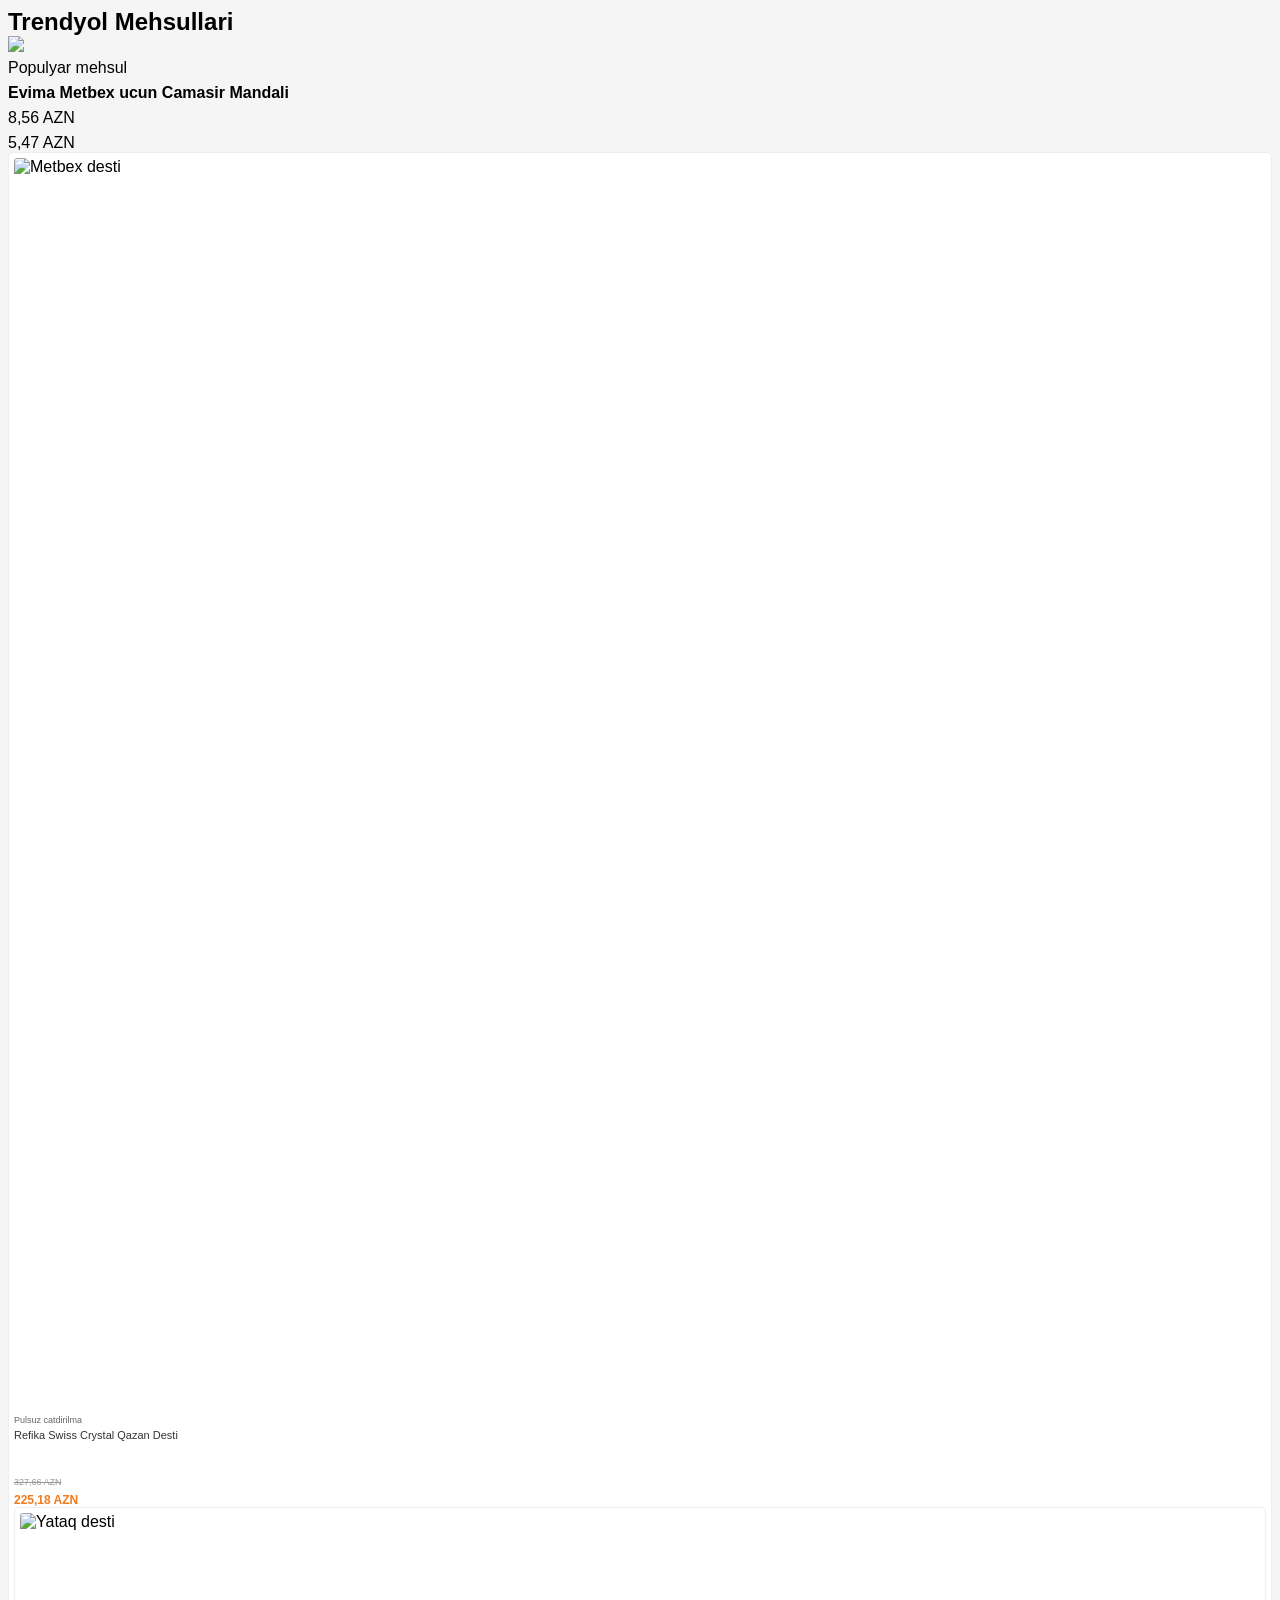
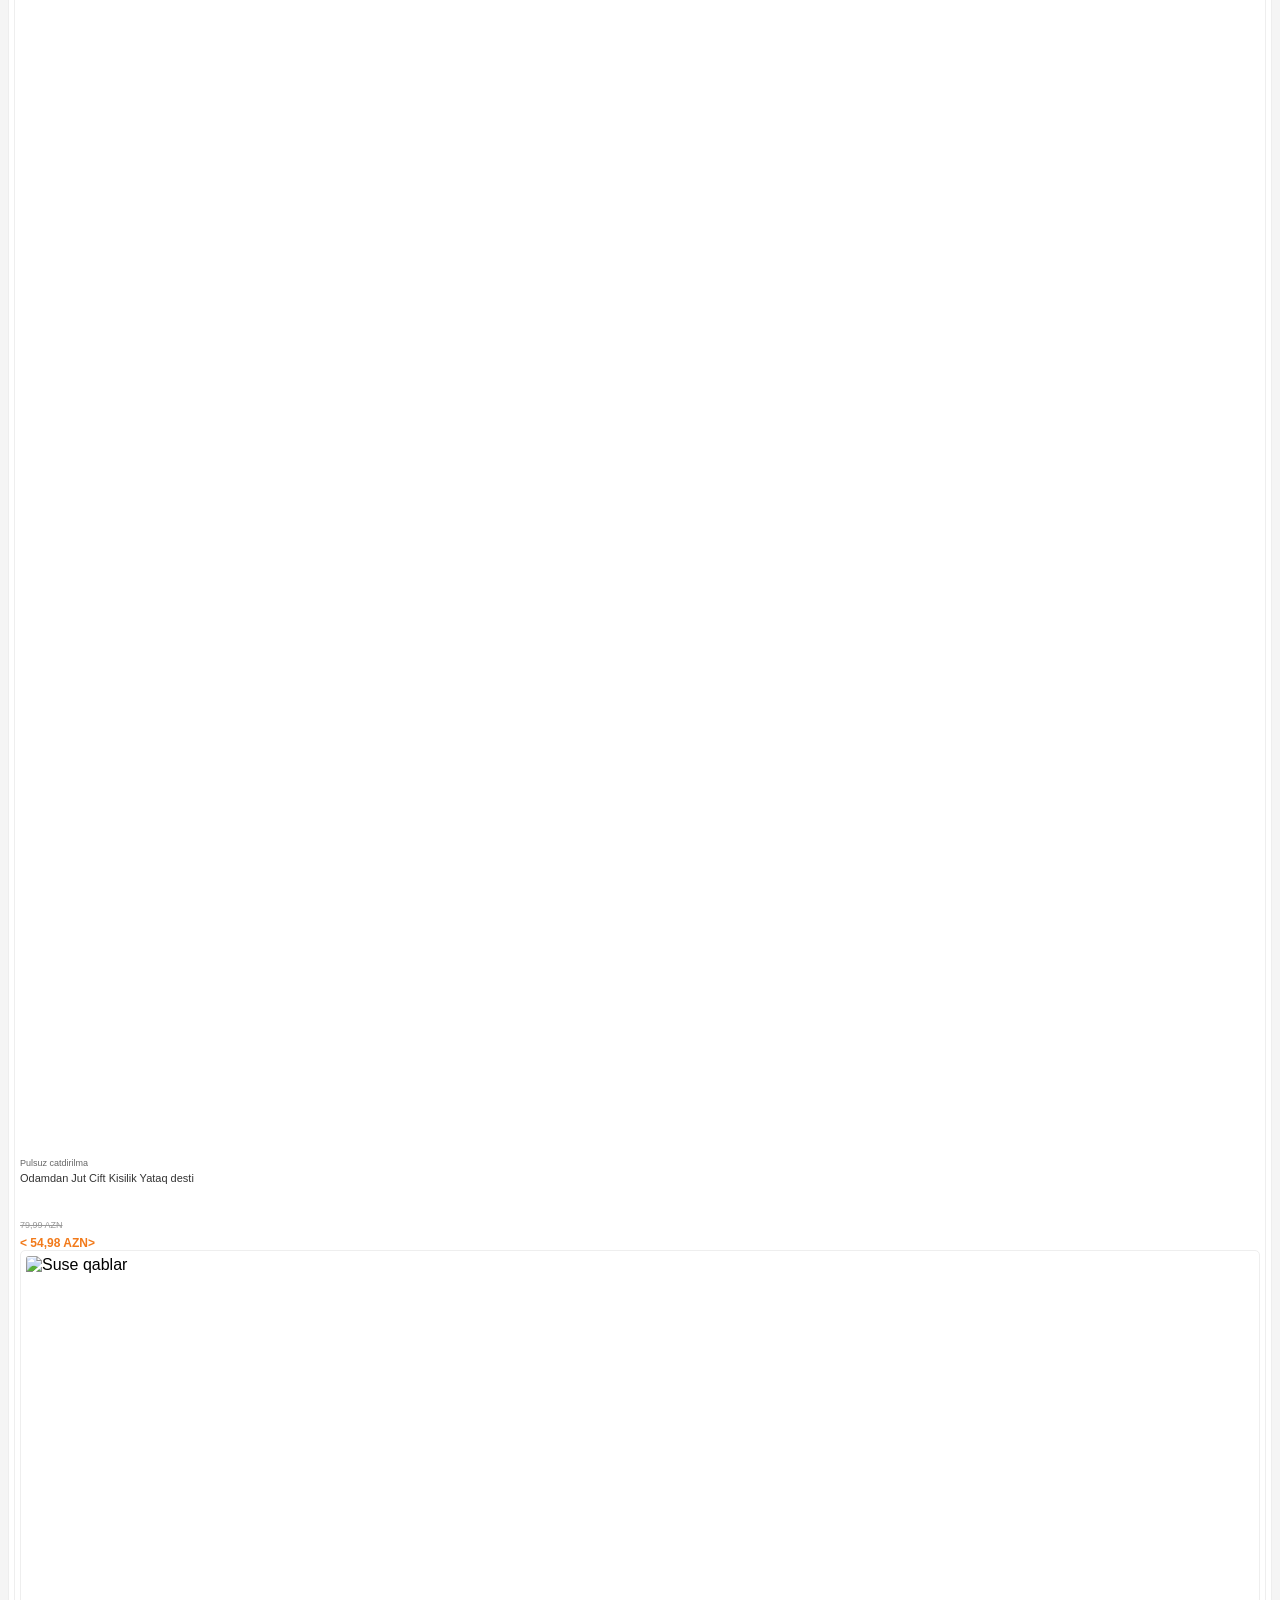
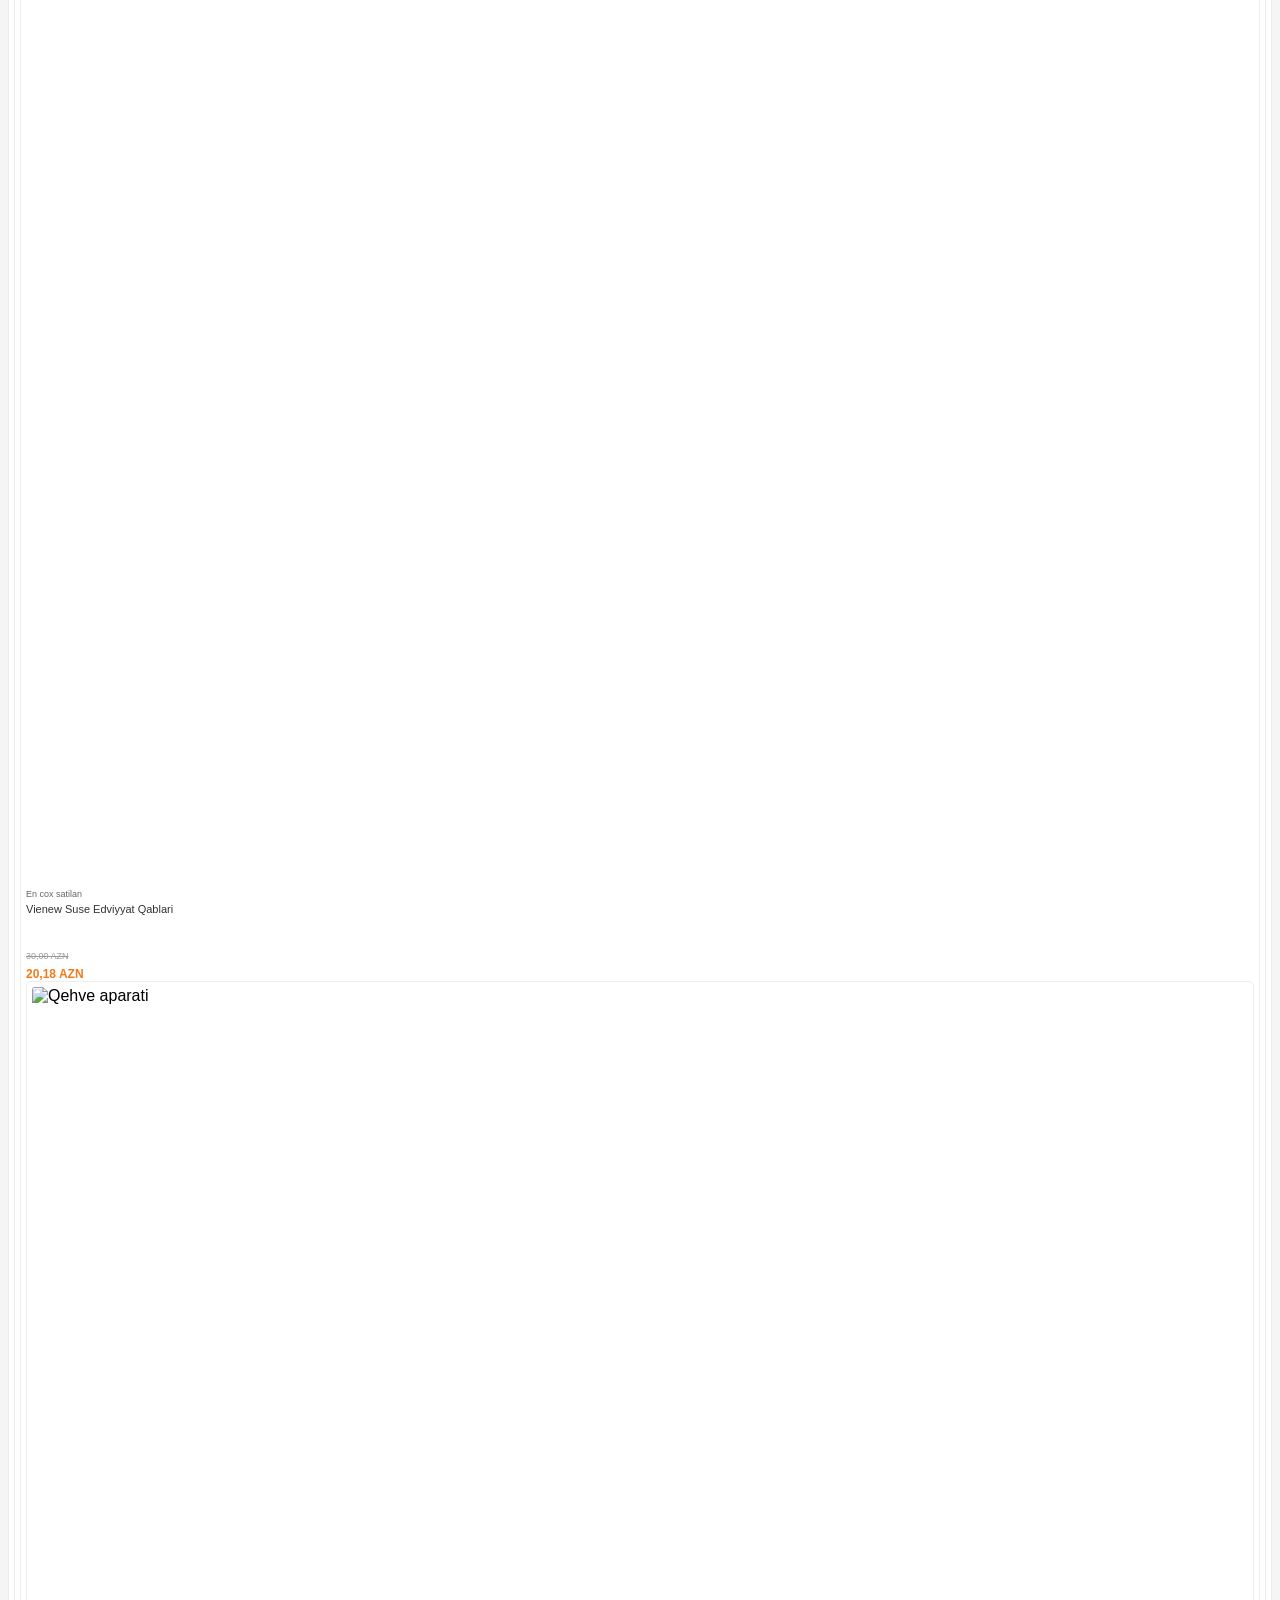
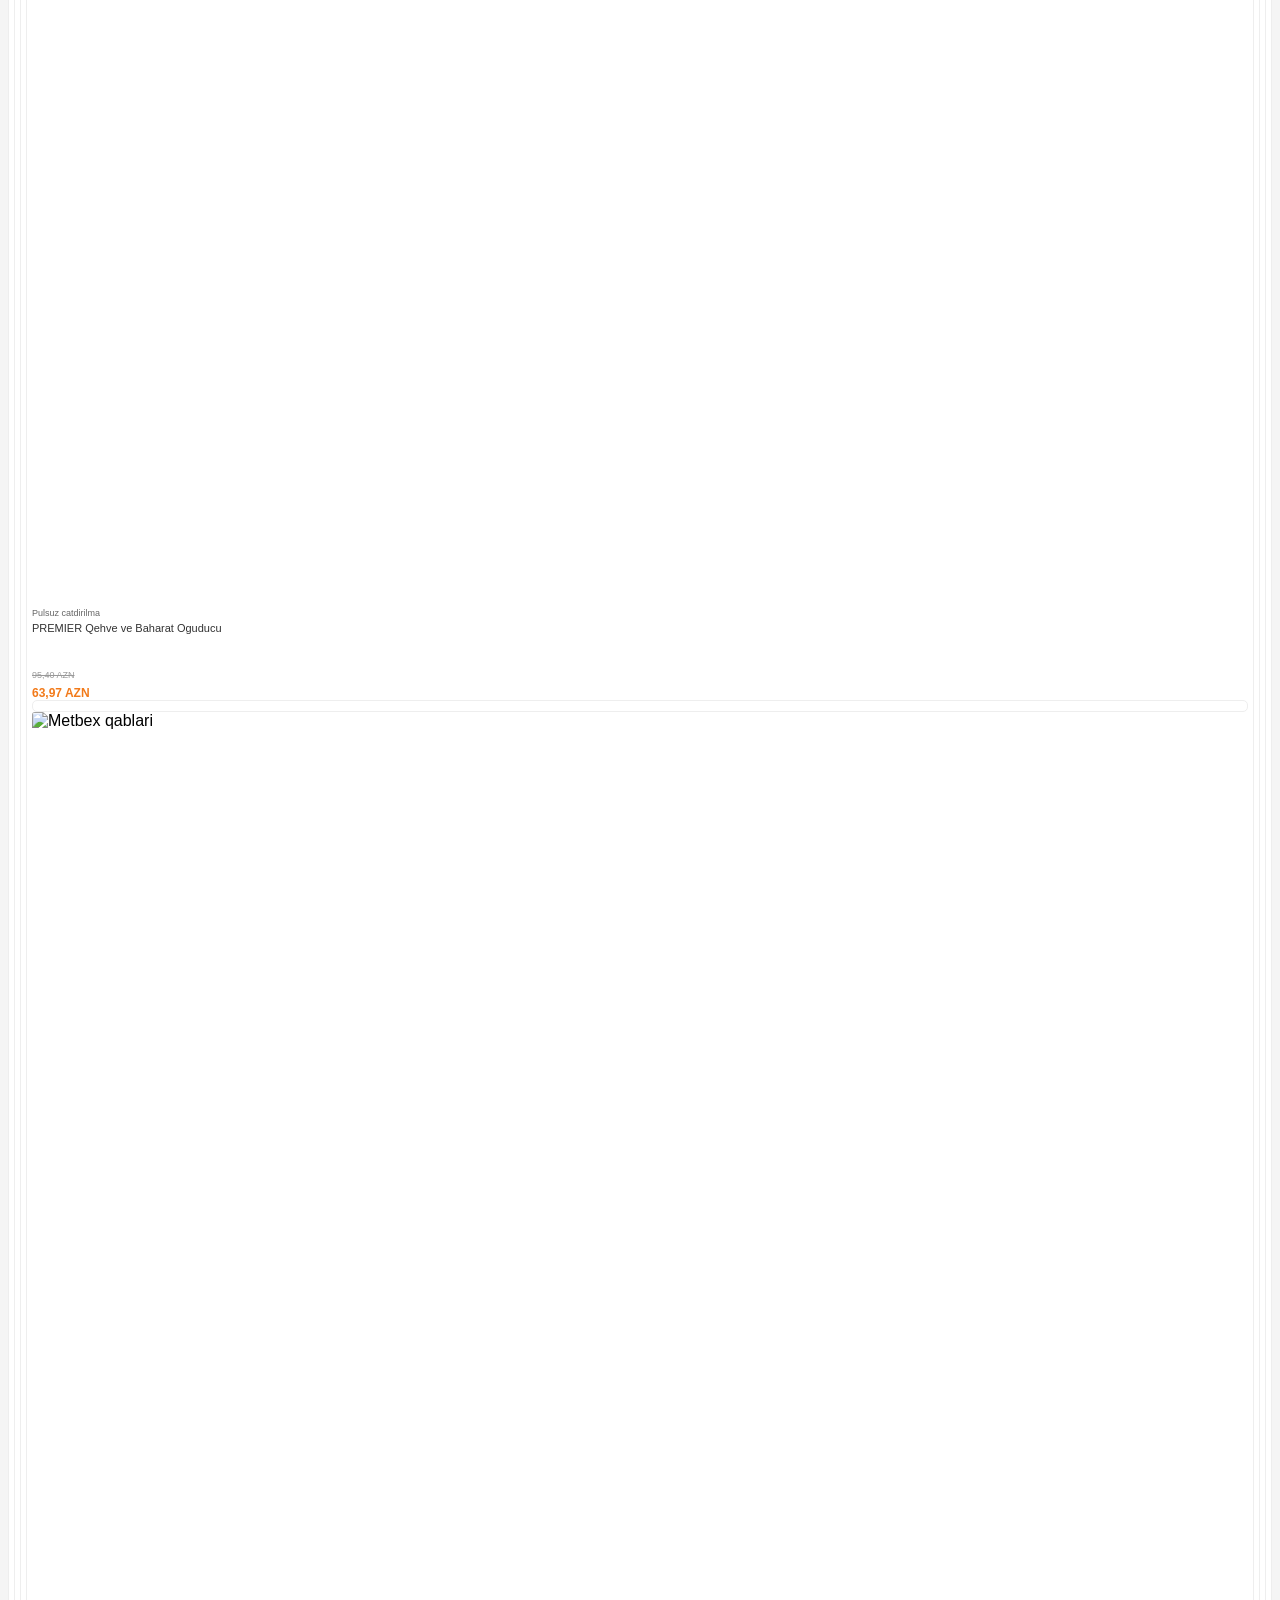
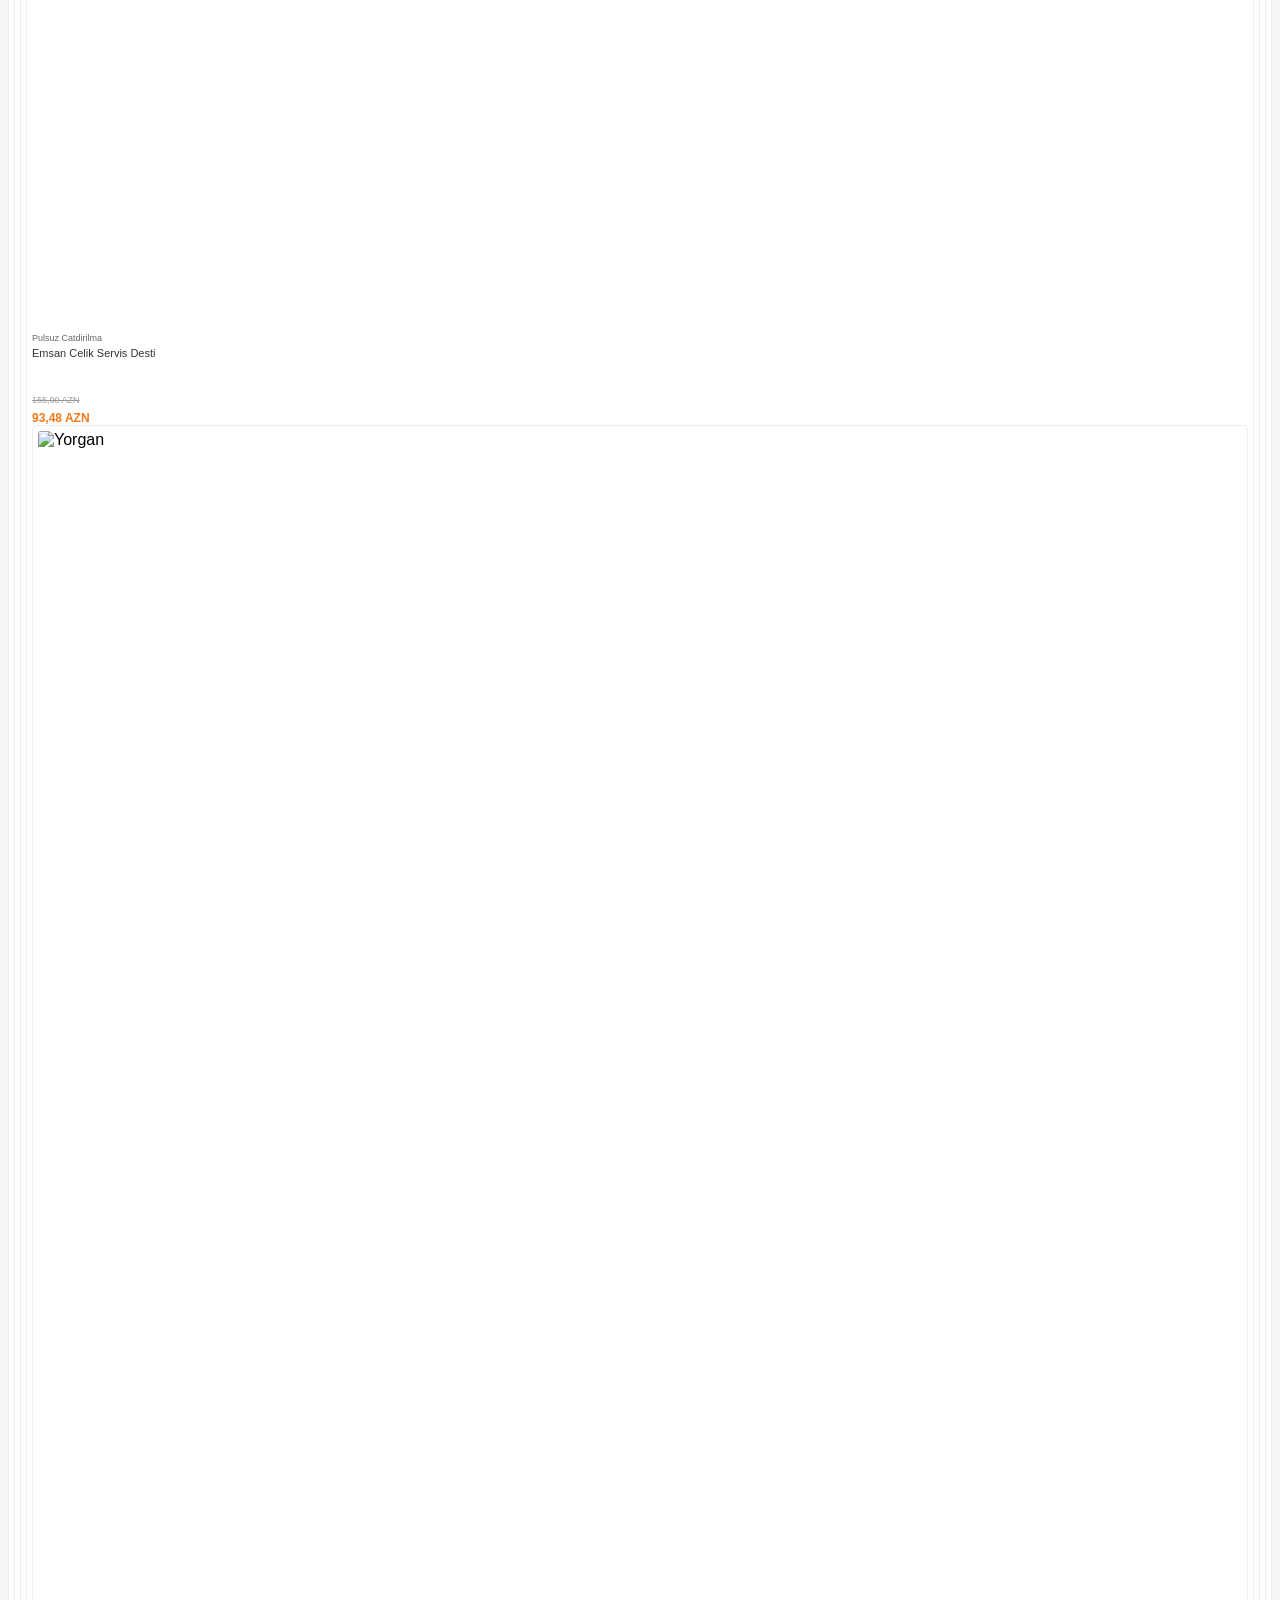
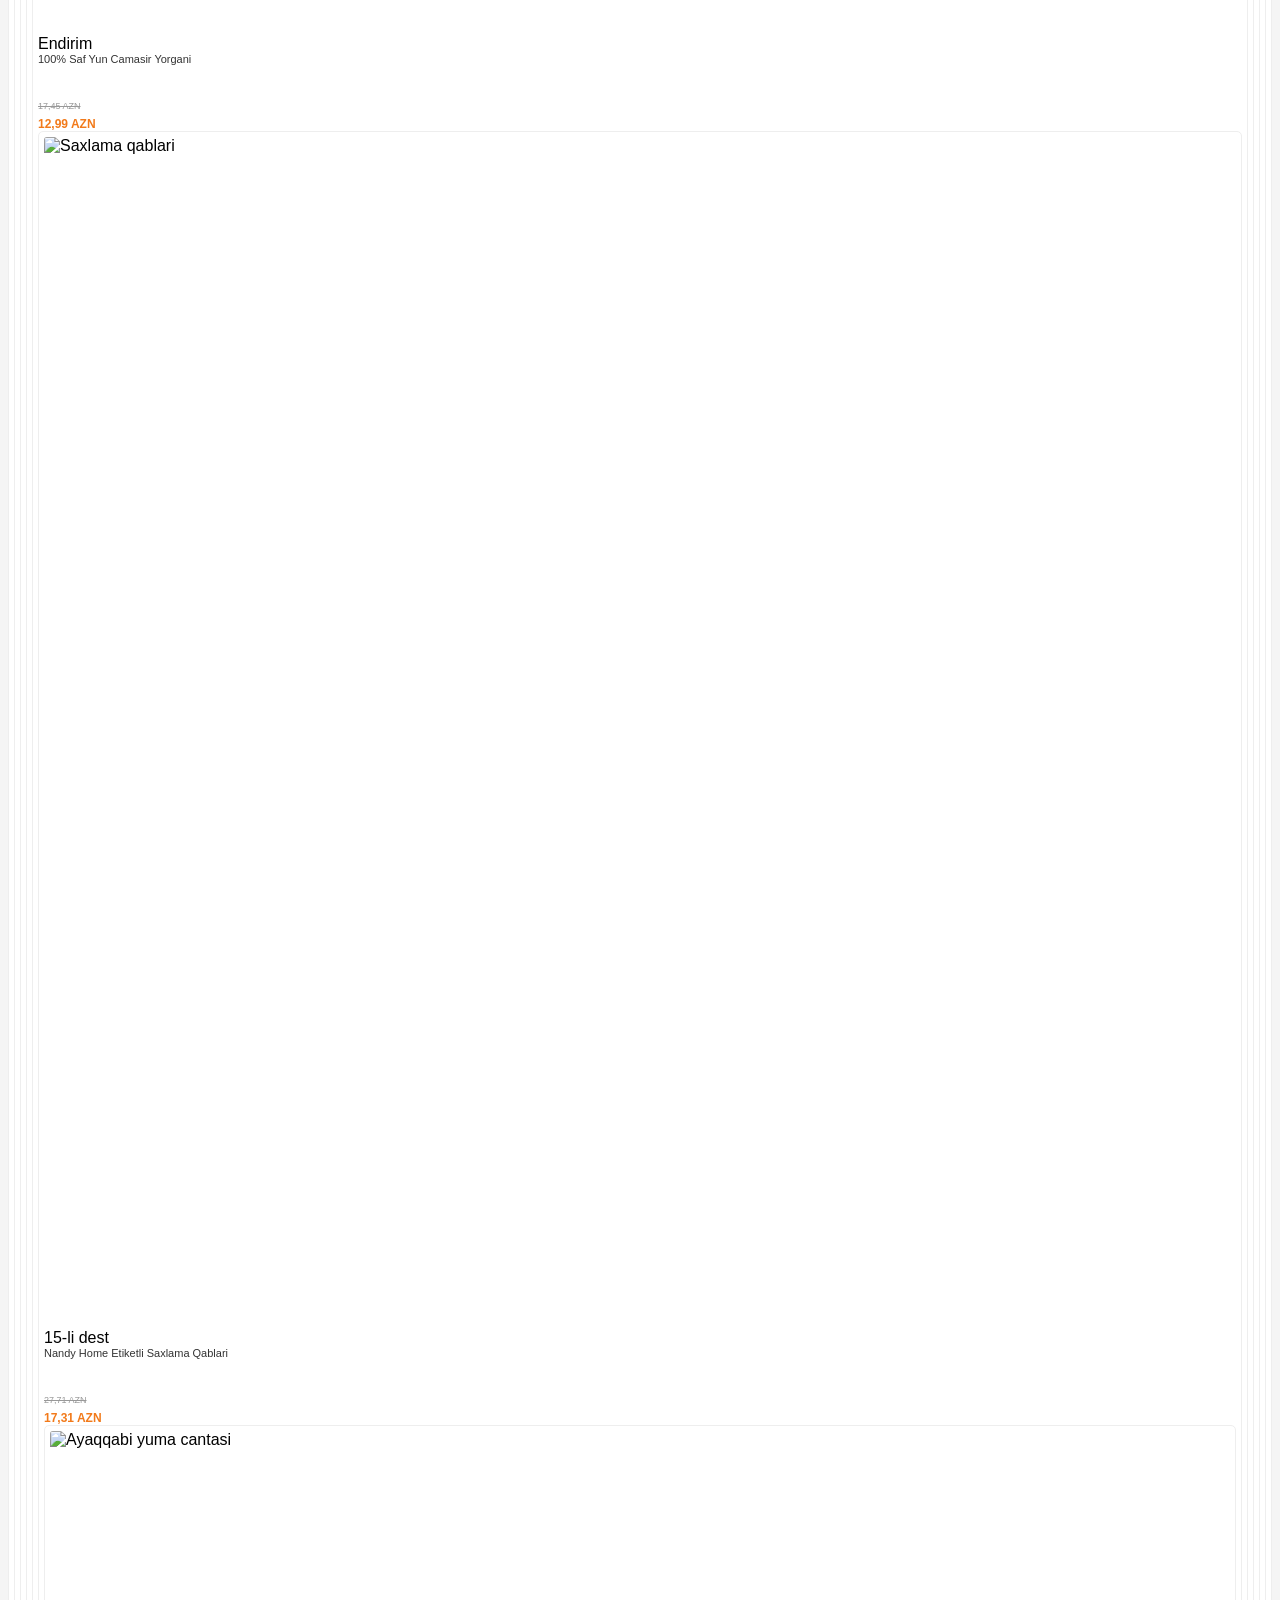
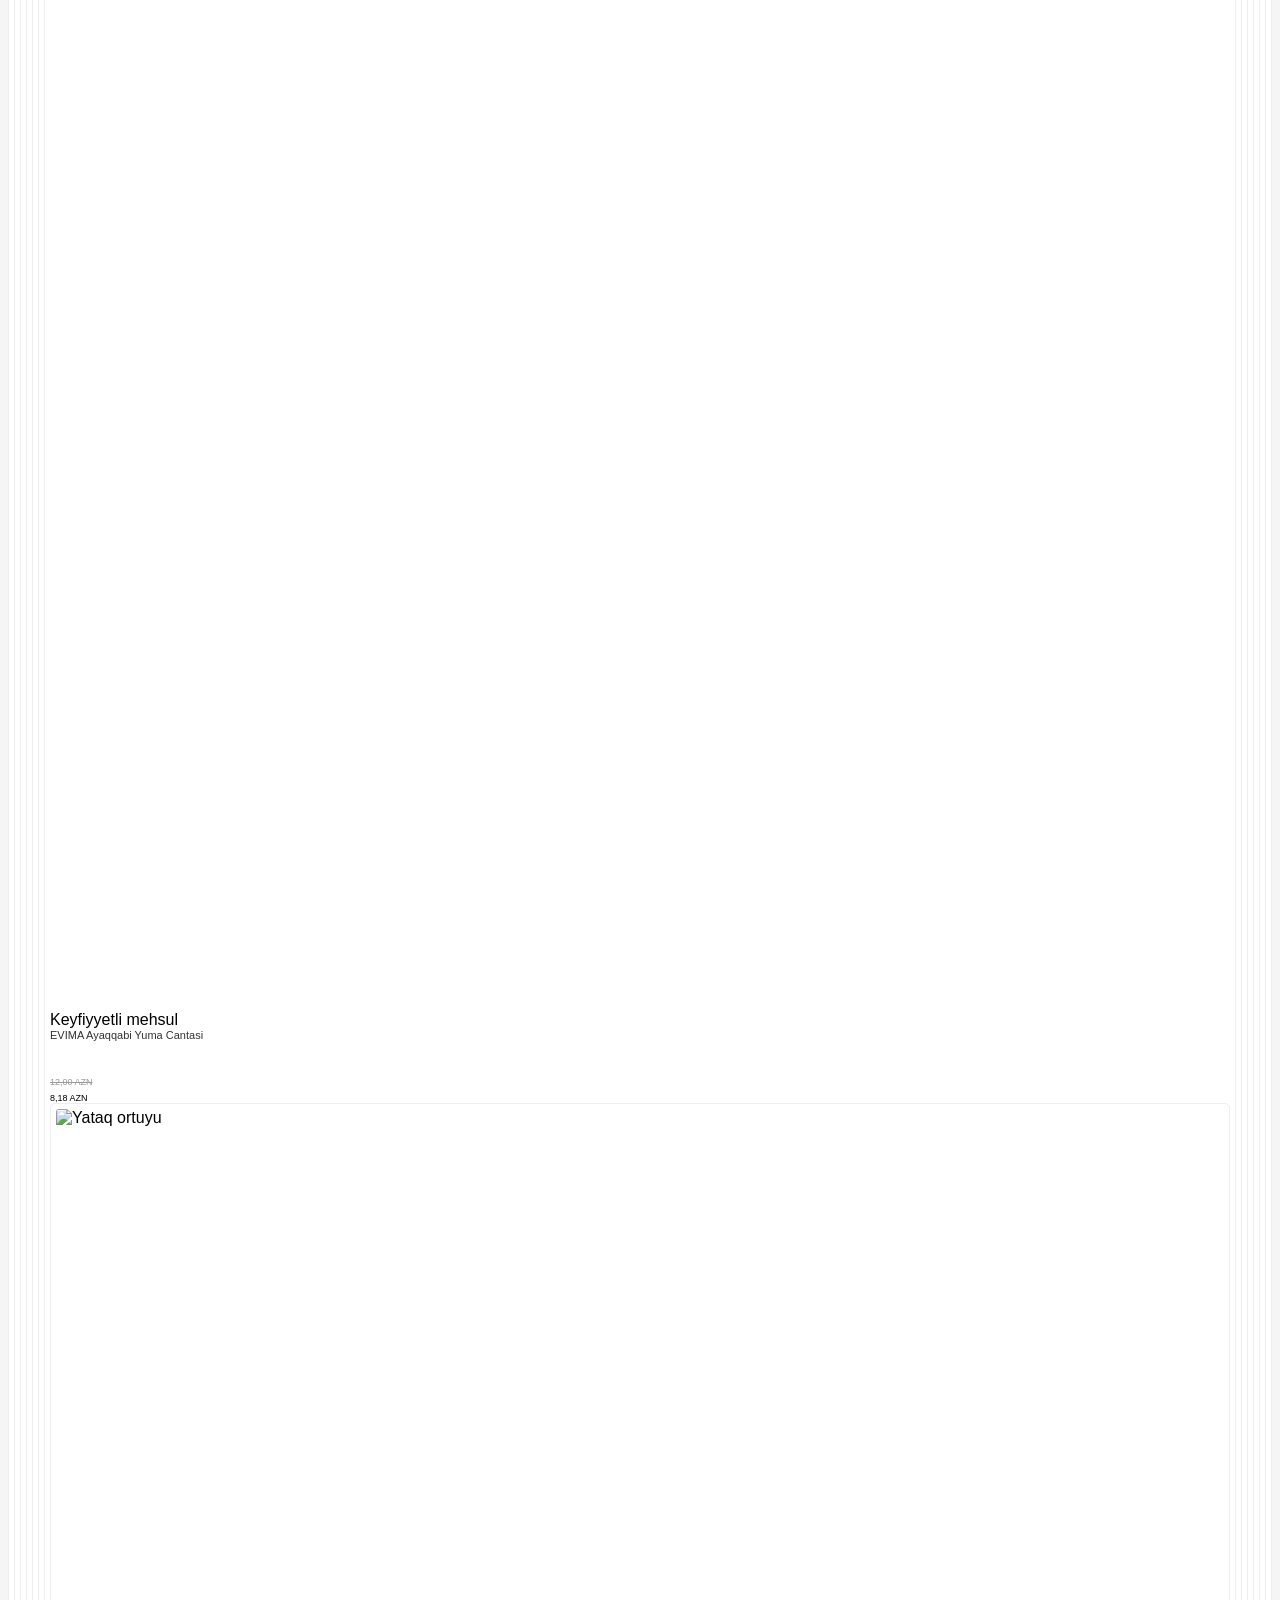
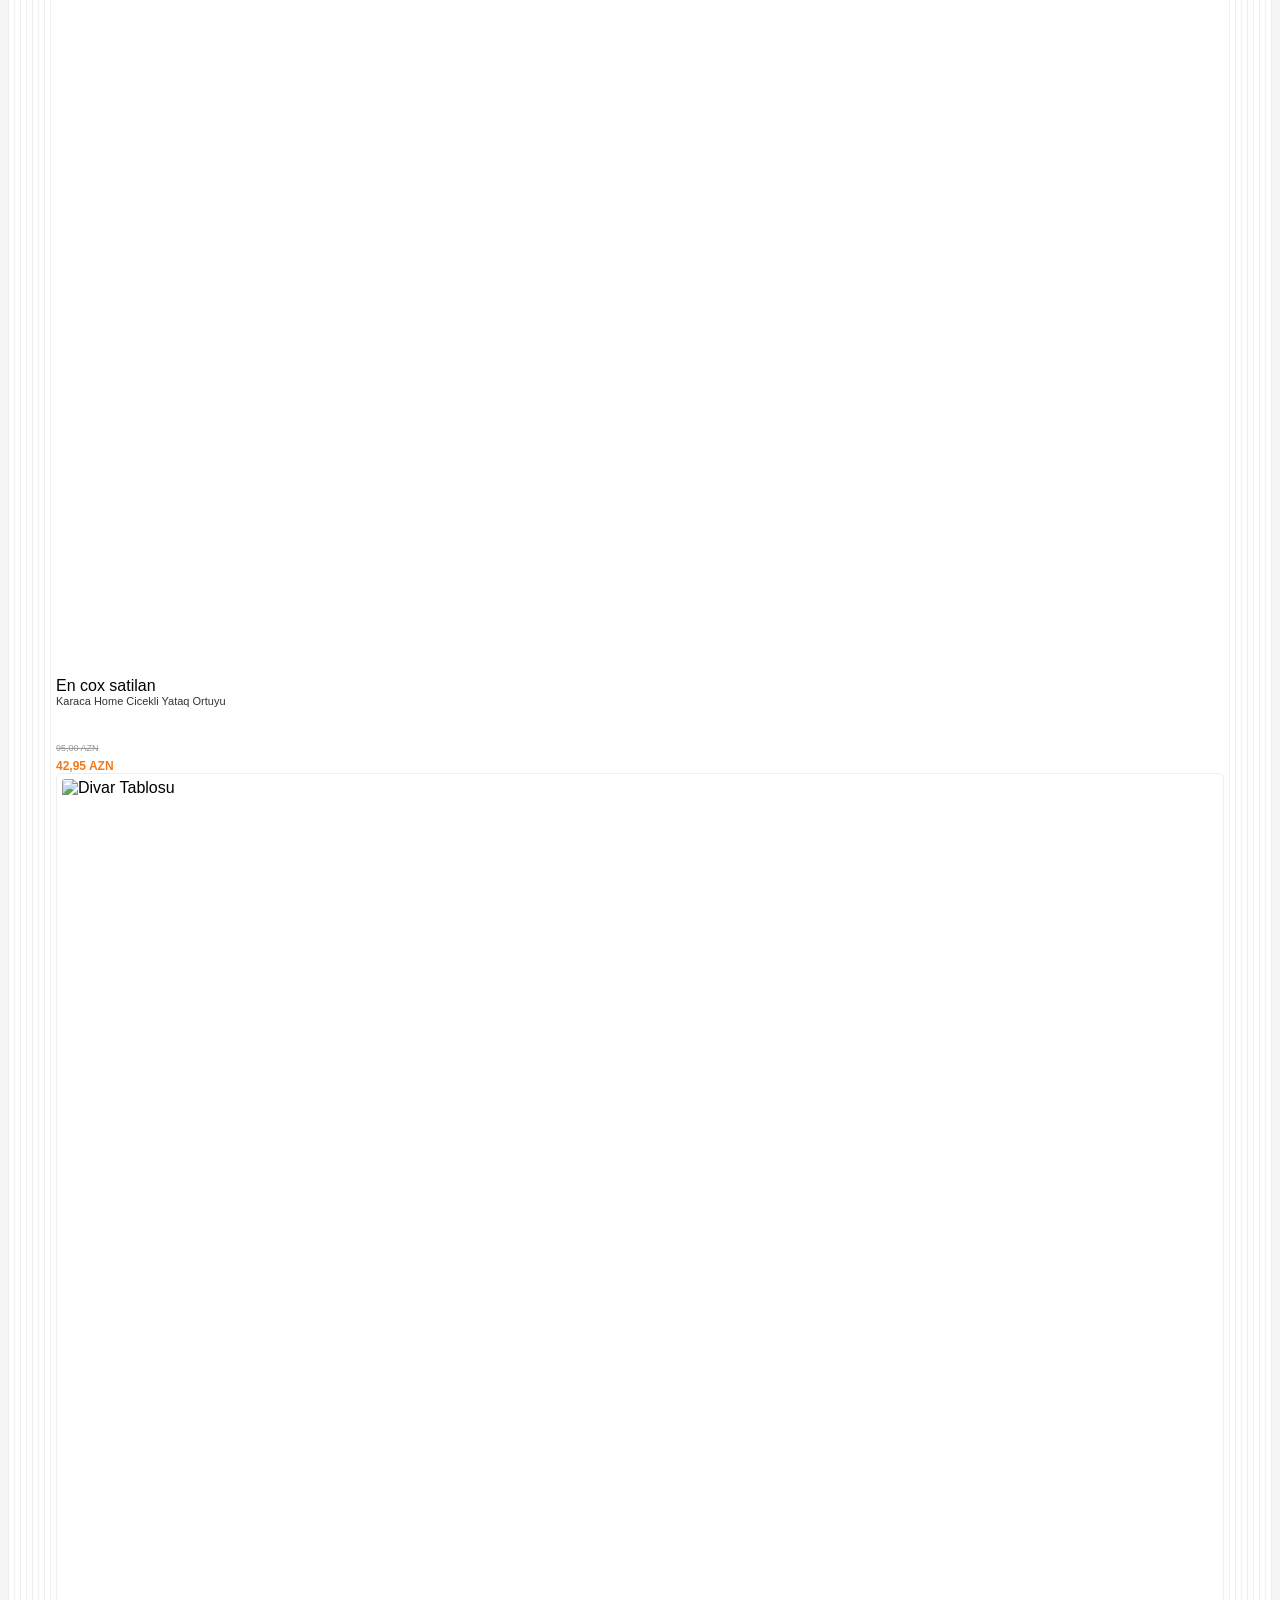
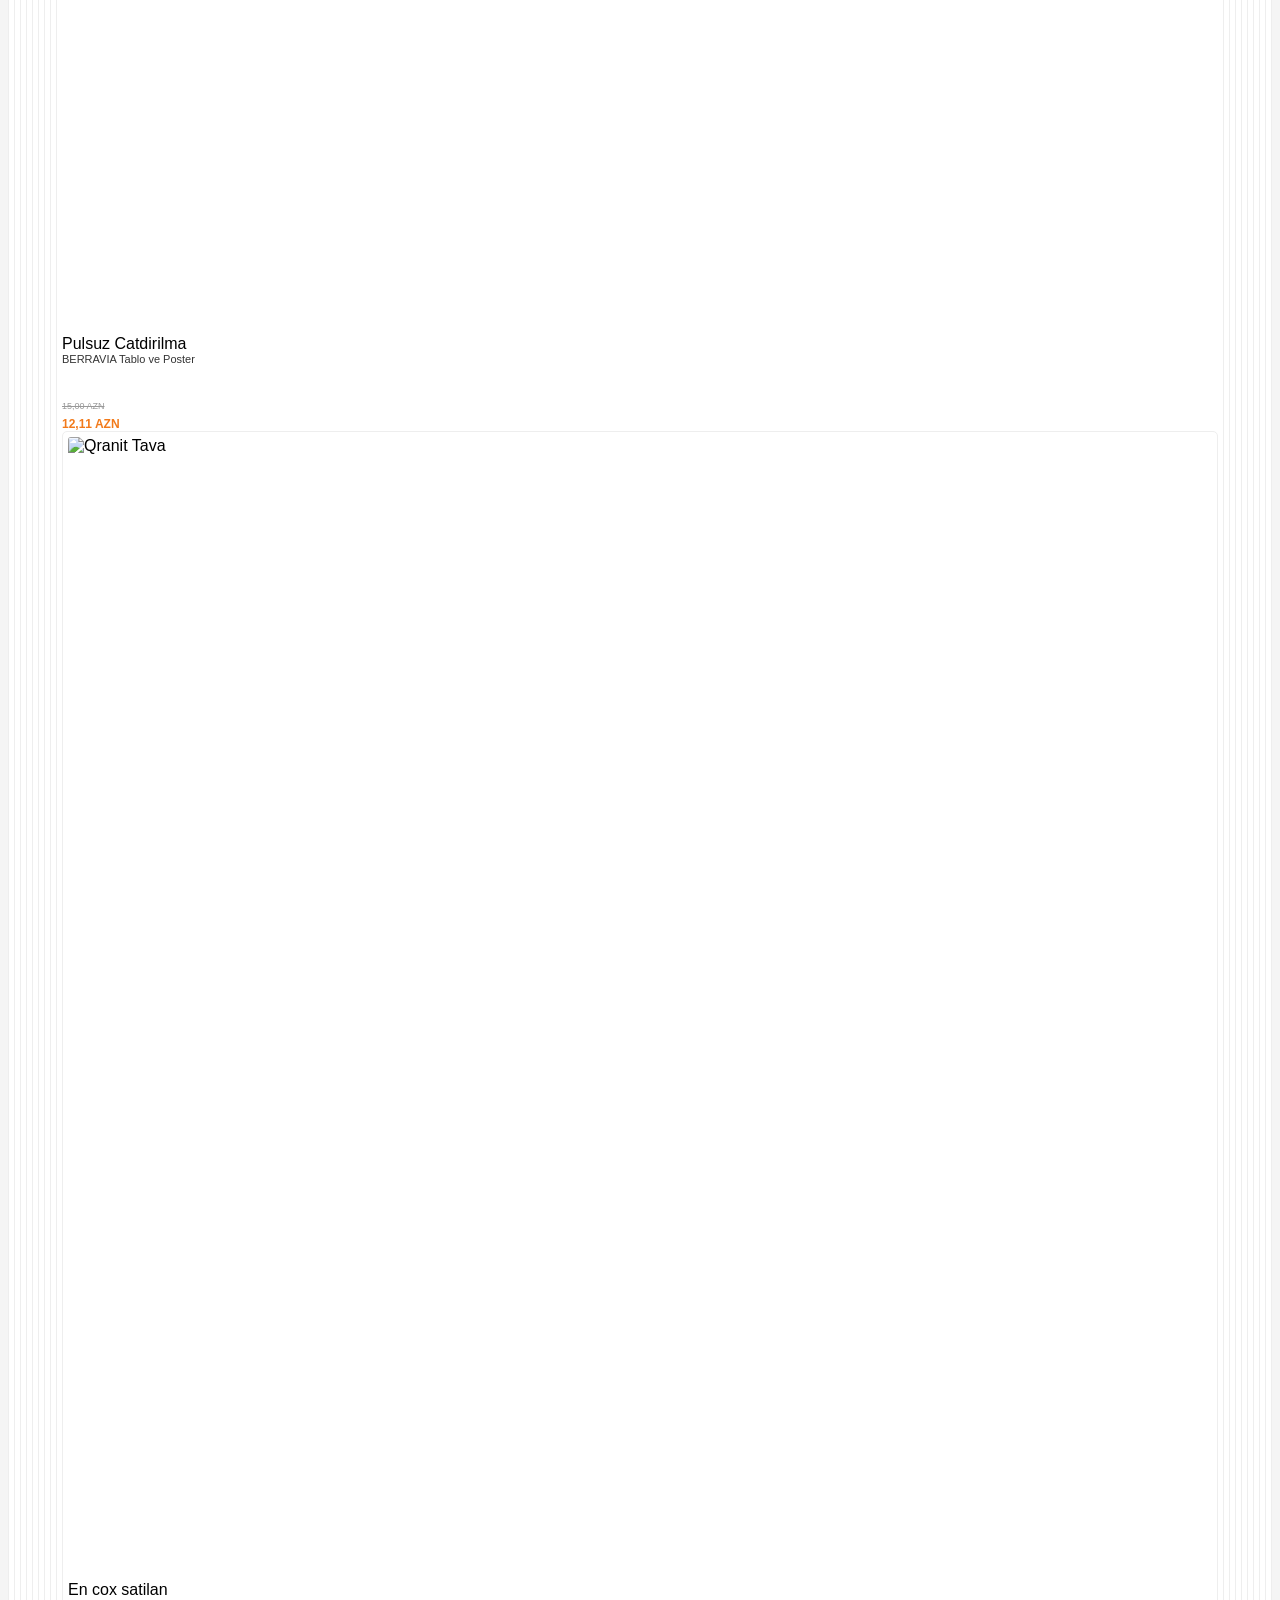
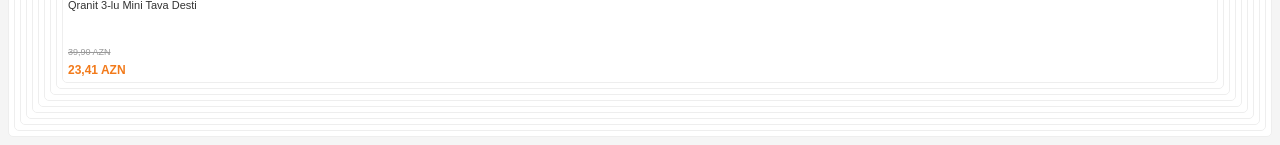
==== index.html @ 5d724264 "lesson 13" ====
<!DOCTYPE html>
<html lang="en">
<head>
    <meta charset="UTF-8">
    <meta name="viewport" content="width=device-width, initial-scale=1.0">
    <title>Document</title>
   <link rel="stylesheet" href="./style.css">
<head>
<body>
<title> Trendyol Məhsulları</title>
<h2> Trendyol Mehsullari </h2>
<div class="boxes"
<div class="box box1">
<img src="blob:https://mega.nz/08353b4f-cef8-42d0-9b2e-7c193eb94594"
<small> Populyar mehsul</small>
<h4> Evima Metbex ucun Camasir Mandali</h4>
<span class="old"> 8,56 AZN </span>
<p class="price"> 5,47 AZN</p>
</div>
<div class="box box2">
<img src="blob:https://mega.nz/1f84aa16-961d-4bba-a9de-c255ebde1f1b" alt="Metbex desti">
<small> Pulsuz catdirilma </small>
<h4> Refika Swiss Crystal Qazan Desti </h4>
<span class="old"> 327,66 AZN </span>
<p class="price"> 225,18 AZN </p>
<div class="box box3">
<img src="blob:https://mega.nz/f35e4b4d-7d25-4e38-9c6e-7fcac53e9057" alt="Yataq desti">
<small> Pulsuz catdirilma</small>
<h4> Odamdan Jut Cift Kisilik Yataq desti  </h4>
<span class="old"> 79,99 AZN </span>
<p class="price">< 54,98 AZN></span>
<div class="box box4">
<img src="blob:https://mega.nz/697ad268-6942-4bc0-8c35-b57e918e6fc4" alt="Suse qablar">
<small> En cox satilan </small>
<h4> Vienew Suse Edviyyat Qablari</h4>
<span class="old"> 30,00 AZN</span>
<p class="price"> 20,18 AZN</p>
<div class="box box5">
<img src="blob:https://mega.nz/697ad268-6942-4bc0-8c35-b57e918e6fc4" alt="Qehve aparati">
<small> Pulsuz catdirilma </small>
<h4> PREMIER Qehve ve Baharat Oguducu </h4>
<span class="old"> 95,40 AZN</span>
<p class="price"> 63,97 AZN </p>
<div class="box box6"></div>
<img src="blob:https://mega.nz/697ad268-6942-4bc0-8c35-b57e918e6fc4" alt="Metbex qablari">
<small> Pulsuz Catdirilma </small>
<h4> Emsan Celik Servis Desti </h4>
<span class="old"> 155,00 AZN </span>
<p class="price"> 93,48 AZN </p>
<div class="box box7">
<img src="blob:https://mega.nz/697ad268-6942-4bc0-8c35-b57e918e6fc4" alt="Yorgan"
<small> Endirim</small>
<h4> 100% Saf Yun Camasir Yorgani </h4>
<span class="old"> 17,45 AZN </span>
<p class="price"> 12,99 AZN </p>
<div class="box box8">
<img src="blob:https://mega.nz/697ad268-6942-4bc0-8c35-b57e918e6fc4" alt="Saxlama qablari"
<small> 15-li dest </small>
<h4> Nandy Home Etiketli Saxlama Qablari </h4>
<span class="old"> 27,71 AZN </span>
<p class="price"> 17,31 AZN </p>
<div class="box box9">
<img src="blob:https://mega.nz/f949ed84-f7e7-4aab-9b0f-08281abdb3d8" alt="Ayaqqabi yuma cantasi"
<small> Keyfiyyetli mehsul </small>
<h4> EVIMA Ayaqqabi Yuma Cantasi </h4>
<span class="old"> 12,00 AZN </span>
<p class="orice"> 8,18 AZN </p>
<div class="box box10">
<img src="blob:https://mega.nz/60947377-d11d-45e8-9420-219ce87f2dcc" alt="Yataq ortuyu"
<small> En cox satilan </small>
<h4> Karaca Home Cicekli Yataq Ortuyu </h4>
<span class="old"> 95,00 AZN </span>
<p class="price"> 42,95 AZN </p>
<div class="box box11">
<img src="blob:https://mega.nz/60947377-d11d-45e8-9420-219ce87f2dcc" alt="Divar Tablosu"
<small> Pulsuz Catdirilma </small>
<h4> BERRAVIA Tablo ve Poster </h4>
<span class="old"> 15,00 AZN </span>
<p class="price"> 12,11 AZN </p> 
<div class="box box12">
<img src="blob:https://mega.nz/60947377-d11d-45e8-9420-219ce87f2dcc" alt="Qranit Tava"
<small> En cox satilan </small>
<h4> Qranit 3-lu Mini Tava Desti </h4>
<span class="old"> 39,90 AZN </span>
 <p class="price"> 23,41 AZN </p>
 </div>
</div>
</body>
</html>
---- style.css ----
* {
    margin: 0;
    padding: 0;
    box-sizing: border-box;
}
body {
    font-family: Arial, Helvetica, sans-serif;
    background:#f5f5f5 ;
    padding: 8px;
}
.boxes {
    display: grid;
    grid-template-columns: repeat(6 minmax (0,1 fr) );
    gap: 7px;
    width: 100%;
}
.box {
    background: white;
    border: 1px solid #eeeeee;
    border-radius: 5px;
    padding: 5px;
    min-width: 0;
    overflow: hidden;
}
.box img {
    width: 100%;
    aspect-ratio: 1/1;
    object-fit: cover;
    display: block;
    border-radius: 3px;
}
.box small {
    display: block;
    color: #666;
    font-size: 9px;
    margin-top: 5px;
    margin-bottom: 4px;
}
.box h4{
    font-size: 10px;
    line-height: 1,4;
    font-weight: normal;
    color: #333;
    height: 42px;
    overflow: hidden;
}
.box p {
    font-size: 9px;
    margin-top: 4px;
}
.box .old {
    color: #999;
    font-size: 9px;
    text-decoration: line-through;
}
.box .price {
    color: #f27a1a;
    font-size: 12px;
    font-weight: bold;
    margin-top: 4px;
}
.box:hover {
    border-color: #27a1a;
    box-shadow:0 2px 8px #00000012;
    grid-template-columns:repeat(3,minmax (0,1fr));
    gap:8px;
}
.box h4 {
    font-size: 11px;
}
.box .price {
    font-size: 12px;
}
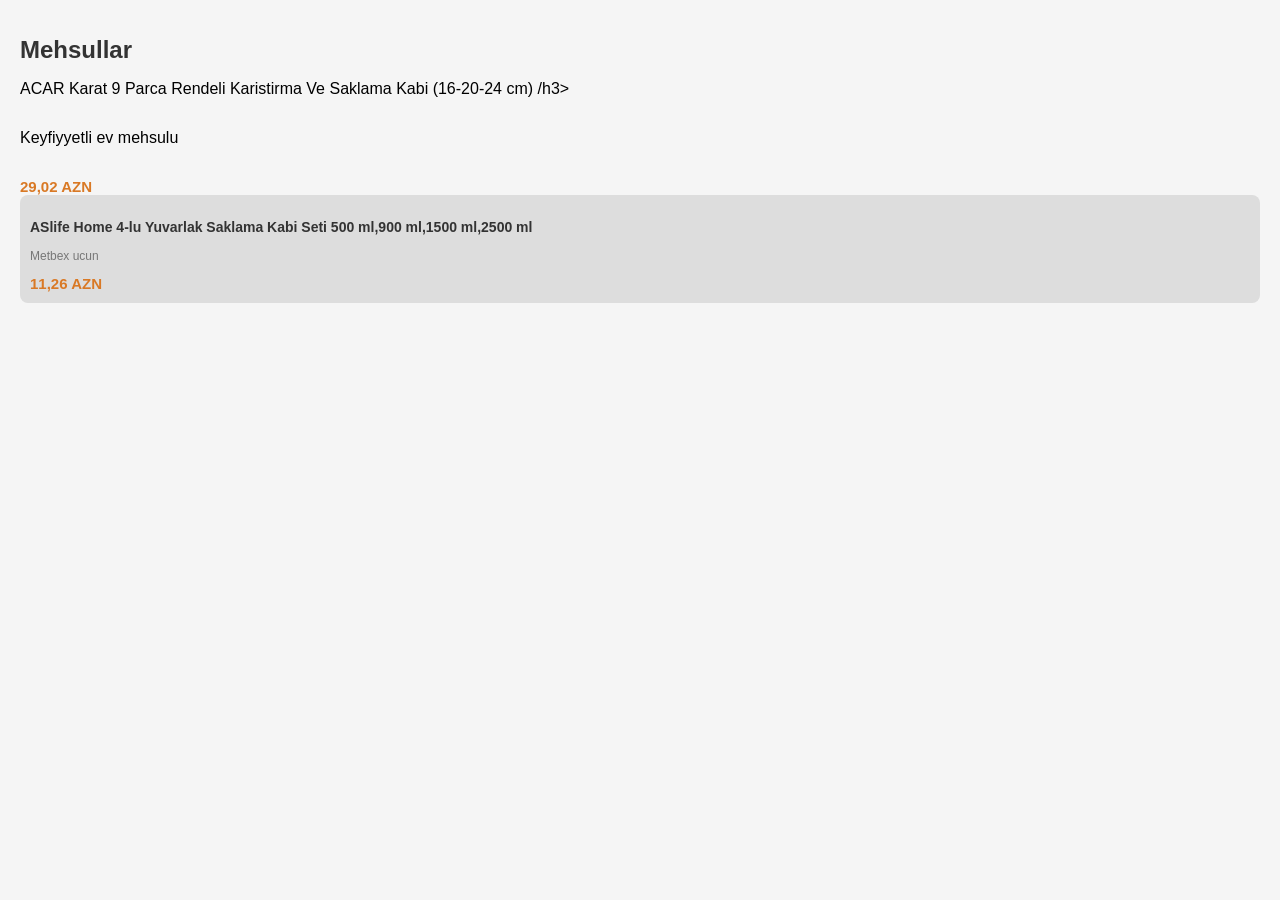
==== commit 7650ed24: "aa" ====
--- a/index.html
+++ b/index.html
@@ -7,83 +7,21 @@
    <link rel="stylesheet" href="./style.css">
 <head>
 <body>
-<title> Trendyol Məhsulları</title>
-<h2> Trendyol Mehsullari </h2>
-<div class="boxes"
-<div class="box box1">
-<img src="blob:https://mega.nz/08353b4f-cef8-42d0-9b2e-7c193eb94594"
-<small> Populyar mehsul</small>
-<h4> Evima Metbex ucun Camasir Mandali</h4>
-<span class="old"> 8,56 AZN </span>
-<p class="price"> 5,47 AZN</p>
+<h1> Mehsullar</h1>
+<div class="products"
+<div class="card"
+<img src="https://cdn.dsmcdn.com/sfweb-pdp/images/social-proof-star.svg"  alt="Kullanicilar begeniyor"
+<button class="favorite" 
+<img src="https://www.trendyol.com/melkan-home/yumusak-kapakli-saklama-kabi-hamur-legeni-un-saklama-kabi-buyuk-boy-saklama-kabi-seti-8-5l-6l-p-951218967"
+<h3> ACAR Karat 9 Parca Rendeli Karistirma Ve Saklama Kabi (16-20-24 cm) /h3>
+<p> Keyfiyyetli ev mehsulu </p>
+<span class="price"> 29,02 AZN </span>
 </div>
-<div class="box box2">
-<img src="blob:https://mega.nz/1f84aa16-961d-4bba-a9de-c255ebde1f1b" alt="Metbex desti">
-<small> Pulsuz catdirilma </small>
-<h4> Refika Swiss Crystal Qazan Desti </h4>
-<span class="old"> 327,66 AZN </span>
-<p class="price"> 225,18 AZN </p>
-<div class="box box3">
-<img src="blob:https://mega.nz/f35e4b4d-7d25-4e38-9c6e-7fcac53e9057" alt="Yataq desti">
-<small> Pulsuz catdirilma</small>
-<h4> Odamdan Jut Cift Kisilik Yataq desti  </h4>
-<span class="old"> 79,99 AZN </span>
-<p class="price">< 54,98 AZN></span>
-<div class="box box4">
-<img src="blob:https://mega.nz/697ad268-6942-4bc0-8c35-b57e918e6fc4" alt="Suse qablar">
-<small> En cox satilan </small>
-<h4> Vienew Suse Edviyyat Qablari</h4>
-<span class="old"> 30,00 AZN</span>
-<p class="price"> 20,18 AZN</p>
-<div class="box box5">
-<img src="blob:https://mega.nz/697ad268-6942-4bc0-8c35-b57e918e6fc4" alt="Qehve aparati">
-<small> Pulsuz catdirilma </small>
-<h4> PREMIER Qehve ve Baharat Oguducu </h4>
-<span class="old"> 95,40 AZN</span>
-<p class="price"> 63,97 AZN </p>
-<div class="box box6"></div>
-<img src="blob:https://mega.nz/697ad268-6942-4bc0-8c35-b57e918e6fc4" alt="Metbex qablari">
-<small> Pulsuz Catdirilma </small>
-<h4> Emsan Celik Servis Desti </h4>
-<span class="old"> 155,00 AZN </span>
-<p class="price"> 93,48 AZN </p>
-<div class="box box7">
-<img src="blob:https://mega.nz/697ad268-6942-4bc0-8c35-b57e918e6fc4" alt="Yorgan"
-<small> Endirim</small>
-<h4> 100% Saf Yun Camasir Yorgani </h4>
-<span class="old"> 17,45 AZN </span>
-<p class="price"> 12,99 AZN </p>
-<div class="box box8">
-<img src="blob:https://mega.nz/697ad268-6942-4bc0-8c35-b57e918e6fc4" alt="Saxlama qablari"
-<small> 15-li dest </small>
-<h4> Nandy Home Etiketli Saxlama Qablari </h4>
-<span class="old"> 27,71 AZN </span>
-<p class="price"> 17,31 AZN </p>
-<div class="box box9">
-<img src="blob:https://mega.nz/f949ed84-f7e7-4aab-9b0f-08281abdb3d8" alt="Ayaqqabi yuma cantasi"
-<small> Keyfiyyetli mehsul </small>
-<h4> EVIMA Ayaqqabi Yuma Cantasi </h4>
-<span class="old"> 12,00 AZN </span>
-<p class="orice"> 8,18 AZN </p>
-<div class="box box10">
-<img src="blob:https://mega.nz/60947377-d11d-45e8-9420-219ce87f2dcc" alt="Yataq ortuyu"
-<small> En cox satilan </small>
-<h4> Karaca Home Cicekli Yataq Ortuyu </h4>
-<span class="old"> 95,00 AZN </span>
-<p class="price"> 42,95 AZN </p>
-<div class="box box11">
-<img src="blob:https://mega.nz/60947377-d11d-45e8-9420-219ce87f2dcc" alt="Divar Tablosu"
-<small> Pulsuz Catdirilma </small>
-<h4> BERRAVIA Tablo ve Poster </h4>
-<span class="old"> 15,00 AZN </span>
-<p class="price"> 12,11 AZN </p> 
-<div class="box box12">
-<img src="blob:https://mega.nz/60947377-d11d-45e8-9420-219ce87f2dcc" alt="Qranit Tava"
-<small> En cox satilan </small>
-<h4> Qranit 3-lu Mini Tava Desti </h4>
-<span class="old"> 39,90 AZN </span>
- <p class="price"> 23,41 AZN </p>
- </div>
-</div>
+<div class="card"
+<img src="https://www.trendyol.com/aslife-home/4-lu-yuvarlak-saklama-kabi-seti-500-ml-900-ml-1500-ml-2500-ml-p-1197356715"
+<button class="favorite"> </button>
+<h3> ASlife Home 4-lu Yuvarlak Saklama Kabi Seti 500 ml,900 ml,1500 ml,2500 ml </h3>
+<p> Metbex ucun </p>
+<span class="price"> 11,26 AZN </span>
 </body>
 </html>
--- a/style.css
+++ b/style.css
@@ -1,73 +1,58 @@
 * {
-    margin: 0;
-    padding: 0;
     box-sizing: border-box;
 }
 body {
-    font-family: Arial, Helvetica, sans-serif;
-    background:#f5f5f5 ;
-    padding: 8px;
+    margin: 0;
+    padding: 20px;
+    font-family: Arial, sans-serif;
+    background-color: #f5f5f5;
 }
-.boxes {
+h1 {
+    font-size: 24px;
+    color: #333;
+}
+.products {
     display: grid;
-    grid-template-columns: repeat(6 minmax (0,1 fr) );
-    gap: 7px;
-    width: 100%;
+    grid-template-columns: repeat(3,11 fr);
+    gap: 15px;
 }
-.box {
-    background: white;
-    border: 1px solid #eeeeee;
-    border-radius: 5px;
-    padding: 5px;
-    min-width: 0;
+.card {
+    position: relative;
+    padding: 10px;
+    background-color: #ddd;
+    border: 1 px solid #ddd;
+    border-radius: 8px;
     overflow: hidden;
 }
-.box img {
+.card img {
     width: 100%;
-    aspect-ratio: 1/1;
+    height: 180px;
     object-fit: cover;
-    display: block;
-    border-radius: 3px;
+    border-radius: 5px;
 }
-.box small {
-    display: block;
-    color: #666;
-    font-size: 9px;
-    margin-top: 5px;
-    margin-bottom: 4px;
+.favorite {
+    position: absolute;
+    top: 15px;
+    right: 15px;
+    background-color: #ddd;
+    border: none;
+    border-radius: 50%;
+    font-size: 22px;
+    cursor: pointer;
 }
-.box h4{
-    font-size: 10px;
-    line-height: 1,4;
-    font-weight: normal;
+.card h3 {
+    font-size: 14px;
     color: #333;
-    height: 42px;
-    overflow: hidden;
 }
-.box p {
-    font-size: 9px;
-    margin-top: 4px;
+.card p {
+    font-size: 12px;
+    color: #777;
 }
-.box .old {
-    color: #999;
-    font-size: 9px;
-    text-decoration: line-through;
+.price {
+    color: #d97925;
+    font-size: 15px;
+    font-weight: bold;
 }
-.box .price {
-    color: #f27a1a;
-    font-size: 12px;
-    font-weight: bold;
-    margin-top: 4px;
-}
-.box:hover {
-    border-color: #27a1a;
-    box-shadow:0 2px 8px #00000012;
-    grid-template-columns:repeat(3,minmax (0,1fr));
-    gap:8px;
-}
-.box h4 {
-    font-size: 11px;
-}
-.box .price {
-    font-size: 12px;
+. card img {
+    height: 140px;
 }
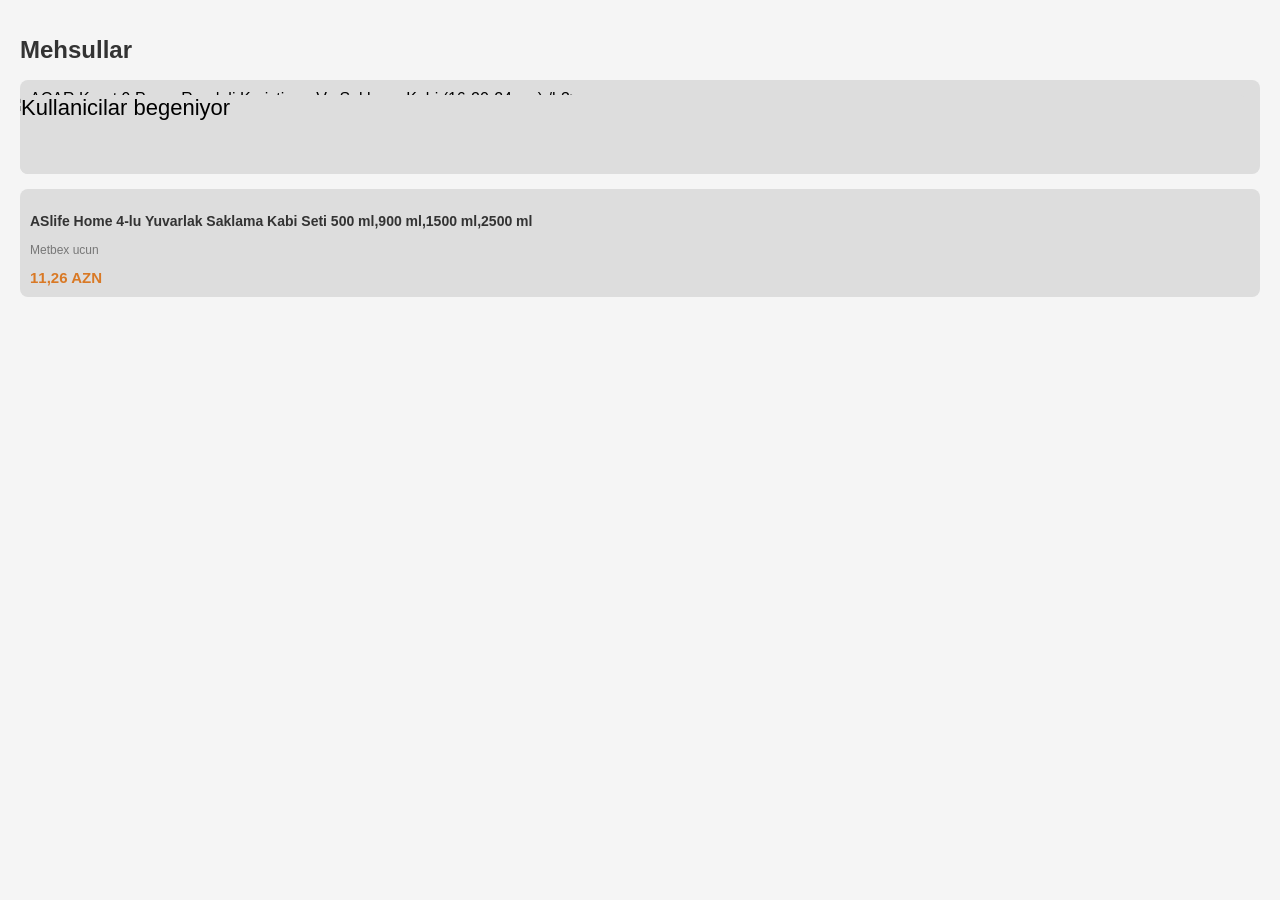
==== commit 773f94df: "aaaa" ====
--- a/index.html
+++ b/index.html
@@ -8,8 +8,8 @@
 <head>
 <body>
 <h1> Mehsullar</h1>
-<div class="products"
-<div class="card"
+<div class="products">
+<div class="card">
 <img src="https://cdn.dsmcdn.com/sfweb-pdp/images/social-proof-star.svg"  alt="Kullanicilar begeniyor"
 <button class="favorite" 
 <img src="https://www.trendyol.com/melkan-home/yumusak-kapakli-saklama-kabi-hamur-legeni-un-saklama-kabi-buyuk-boy-saklama-kabi-seti-8-5l-6l-p-951218967"
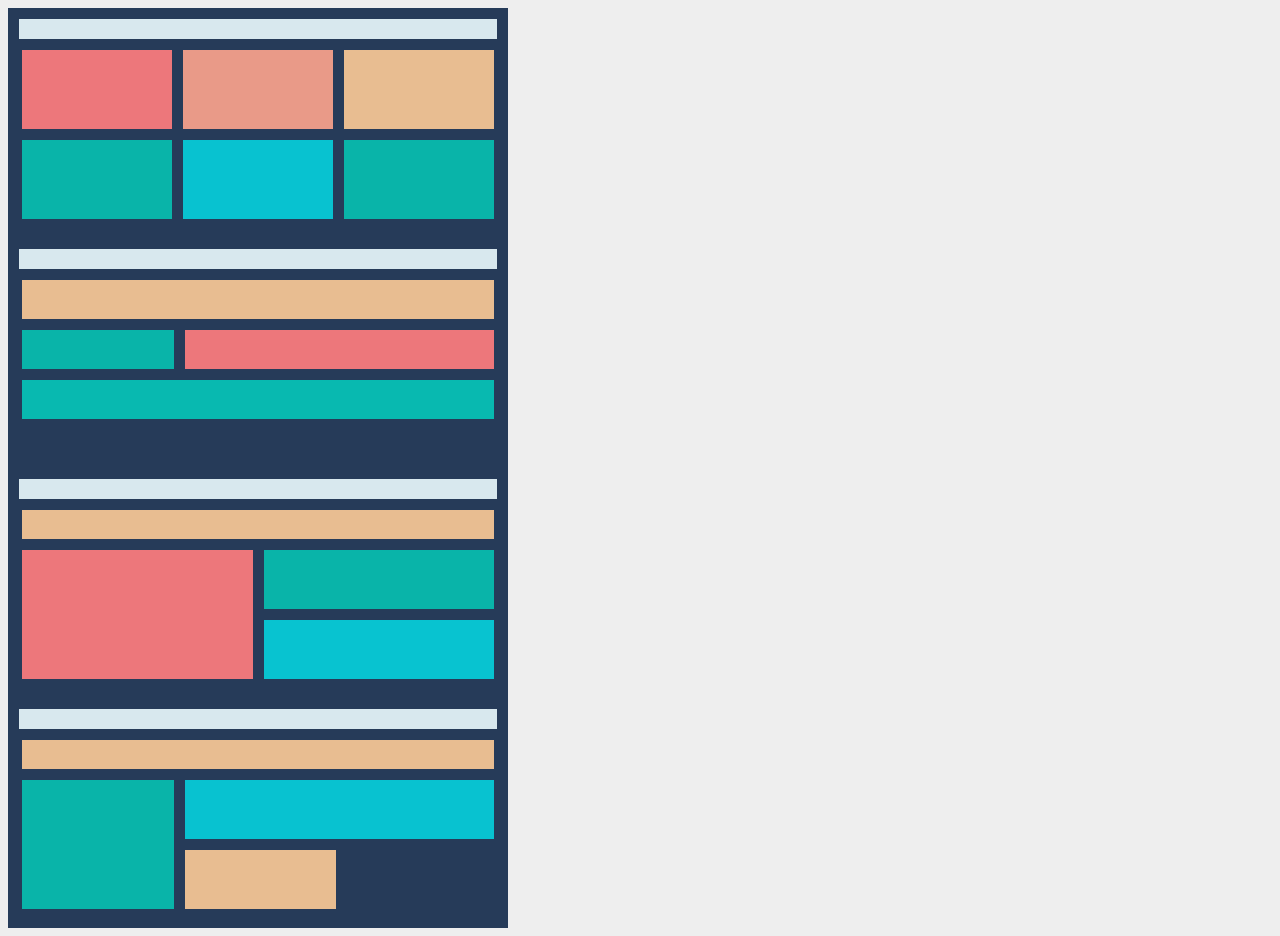
==== commit 87fc921d: "lesson 15" ====
--- a/index.html
+++ b/index.html
@@ -6,22 +6,46 @@
     <title>Document</title>
    <link rel="stylesheet" href="./style.css">
 <head>
-<body>
-<h1> Mehsullar</h1>
-<div class="products">
-<div class="card">
-<img src="https://cdn.dsmcdn.com/sfweb-pdp/images/social-proof-star.svg"  alt="Kullanicilar begeniyor"
-<button class="favorite" 
-<img src="https://www.trendyol.com/melkan-home/yumusak-kapakli-saklama-kabi-hamur-legeni-un-saklama-kabi-buyuk-boy-saklama-kabi-seti-8-5l-6l-p-951218967"
-<h3> ACAR Karat 9 Parca Rendeli Karistirma Ve Saklama Kabi (16-20-24 cm) /h3>
-<p> Keyfiyyetli ev mehsulu </p>
-<span class="price"> 29,02 AZN </span>
+ <body>
+<div class="window">
+    <div class="header"></div>
+    <div class="grid1">
+        <div class="box red"></div>
+        <div class="box orange"> </div>
+        <div class="box beige"> </div>
+        <div class="box green">  </div>
+        <div class="box cyan">  </div>
+        <div class="box green"> </div>
+    </div>
 </div>
-<div class="card"
-<img src="https://www.trendyol.com/aslife-home/4-lu-yuvarlak-saklama-kabi-seti-500-ml-900-ml-1500-ml-2500-ml-p-1197356715"
-<button class="favorite"> </button>
-<h3> ASlife Home 4-lu Yuvarlak Saklama Kabi Seti 500 ml,900 ml,1500 ml,2500 ml </h3>
-<p> Metbex ucun </p>
-<span class="price"> 11,26 AZN </span>
+<div class="window">
+    <div class="header"></div>
+    <div class="grid3">
+        <div class="box beige"> </div>
+        <div class="box green"> </div>
+        <div class="box red"> </div>
+        <div class="box green2"> </div>
+    </div>
+</div>
+<div class="window">
+    <div class="header"> </div>
+    <div class="grid7">
+        <div class="box beige">  </div>
+        <div class="box red">  </div>
+        <div class="box green">  </div>
+        <div class="box cyan">  </div>
+        <div class="box beige"> </div>
+    </div>
+</div>
+<div class="window">
+    <div class="header"> </div>
+    <div class="grid9"> 
+        <div class="box beige">   </div>
+        <div class="box green">  </div>
+        <div class="box cyan"> </div>
+        <div class="box red"> </div>
+        <div class="box beige"> </div>
+    </div>
+</div>
 </body>
 </html>
--- a/style.css
+++ b/style.css
@@ -2,57 +2,128 @@
     box-sizing: border-box;
 }
 body {
-    margin: 0;
-    padding: 20px;
-    font-family: Arial, sans-serif;
-    background-color: #f5f5f5;
+    background: #eeeeee;
 }
-h1 {
-    font-size: 24px;
-    color: #333;
+.window {
+    width: 500px;
+    height: 230px;
+    background: #263b59;
+    border:6px solid #263b59;
+    padding: 5px;
 }
-.products {
+.header {
+    height: 20px;
+    background: #d8e8ee;
+    margin-bottom: 8px;
+}
+.grid1{
     display: grid;
-    grid-template-columns: repeat(3,11 fr);
-    gap: 15px;
+    grid-template-columns: repeat(3,1fr);
+    grid-template-rows: 1fr 1fr;
+    gap: 5px;
+    height: 175px;
 }
-.card {
-    position: relative;
-    padding: 10px;
-    background-color: #ddd;
-    border: 1 px solid #ddd;
-    border-radius: 8px;
-    overflow: hidden;
+.box {
+    border: 3px solid #263b59
 }
-.card img {
-    width: 100%;
-    height: 180px;
-    object-fit: cover;
-    border-radius: 5px;
+.red {
+    background: #ed777b;
 }
-.favorite {
-    position: absolute;
-    top: 15px;
-    right: 15px;
-    background-color: #ddd;
-    border: none;
-    border-radius: 50%;
-    font-size: 22px;
-    cursor: pointer;
+.orange {
+    background: #e99a88;
 }
-.card h3 {
-    font-size: 14px;
-    color: #333;
+.beige {
+    background: #e8bd91;
 }
-.card p {
-    font-size: 12px;
-    color: #777;
+.green {
+    background: #09b4a9;
 }
-.price {
-    color: #d97925;
-    font-size: 15px;
-    font-weight: bold;
+.cyan {
+    background: #08c2d0;
 }
-. card img {
-    height: 140px;
+.grid3 {
+    height: 175px;
+    display: grid;
+    grid-template-columns: 1fr 2fr;
+    grid-template-rows: 45px 45px 45px;
+    gap: 5px;
+}
+.grid3 .box:nth-child(1) {
+    grid-column: 1 / 3;
+    background: #e8bd91;
+}
+.grid3 .box.box:nth-child(2) {
+    background: #09b4a9;
+}
+.grid3 .box.box.box:nth-child(3) {
+    grid-column: 2;
+    grid-row: 2;
+    background: #ed777b;
+}
+.grid3 .box.box.box:nth-child(4) {
+    grid-column: 1 / 3;
+    grid-row: 3;
+    background: #08b9b0;
+}
+.grid7 {
+    height: 175px;
+    display: grid;
+    grid-template-columns: 1fr 1fr;
+    grid-template-rows: 35px 65px 65px;
+    gap: 5px;
+}
+.grid7 .box:nth-child(1) {
+    grid-column: 1 / 3;
+    background: #e8bd91;
+}
+.grid7 .box:nth-child(2) {
+    grid-column: 1;
+    grid-row: 2 / 4;
+    background: #ed777b;
+}
+.grid7 .box:nth-child(3) {
+    grid-column: 2;
+    grid-row: 2;
+    background: #09b4a9;
+}
+.grid7 .box:nth-child(4) {
+    grid-column: 2;
+    grid-row: 3;
+    background: #08c3d0;
+}
+.grid7 .box:nth-child(5) {
+    display: none;
+}
+.grid9 {
+    height: 175px;
+    display: grid;
+    grid-template-columns: 1fr 2fr;
+    grid-template-rows: 35px 65px 65px;
+    gap: 5px;
+}
+.grid9 .box:nth-child(1) {
+    grid-column: 1 / 3;
+    background: #e8bd91;
+}
+.grid9 .box:nth-child(2) {
+    grid-column: 1;
+    grid-row: 2 / 4;
+    background: #09b4a9;
+}
+.grid9 .box:nth-child(3) {
+    grid-column: 2;
+    grid-row: 2;
+    background: #08c2d0;
+}
+.grind9 .box:nth-child(4) {
+    grid-column: 2;
+    grid-row: 3;
+    background: #ed777b;
+    wodth:50%;
+}
+.grid9 .box:nth-child(5) {
+    grid-column: 2;
+    grid-row: 3;
+    background: #e8bd91;
+    width:50%;
 }
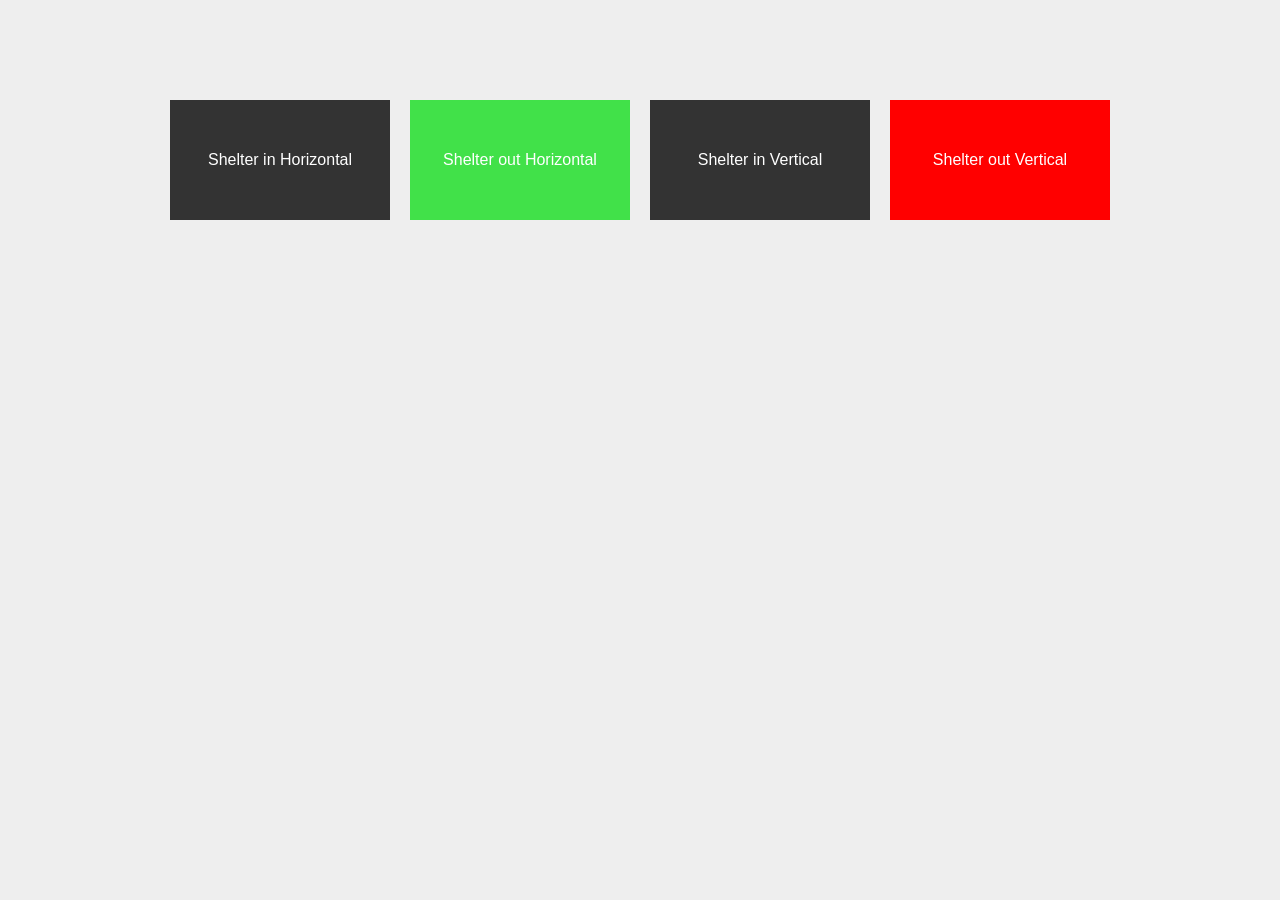
==== commit 64f2a448: "lesson14" ====
--- a/index.html
+++ b/index.html
@@ -7,45 +7,11 @@
    <link rel="stylesheet" href="./style.css">
 <head>
  <body>
-<div class="window">
-    <div class="header"></div>
-    <div class="grid1">
-        <div class="box red"></div>
-        <div class="box orange"> </div>
-        <div class="box beige"> </div>
-        <div class="box green">  </div>
-        <div class="box cyan">  </div>
-        <div class="box green"> </div>
-    </div>
-</div>
-<div class="window">
-    <div class="header"></div>
-    <div class="grid3">
-        <div class="box beige"> </div>
-        <div class="box green"> </div>
-        <div class="box red"> </div>
-        <div class="box green2"> </div>
-    </div>
-</div>
-<div class="window">
-    <div class="header"> </div>
-    <div class="grid7">
-        <div class="box beige">  </div>
-        <div class="box red">  </div>
-        <div class="box green">  </div>
-        <div class="box cyan">  </div>
-        <div class="box beige"> </div>
-    </div>
-</div>
-<div class="window">
-    <div class="header"> </div>
-    <div class="grid9"> 
-        <div class="box beige">   </div>
-        <div class="box green">  </div>
-        <div class="box cyan"> </div>
-        <div class="box red"> </div>
-        <div class="box beige"> </div>
-    </div>
+<div class="container">
+    <div class=" box shelter-in-horizontal"> Shelter in Horizontal </div>
+    <div class="box shelter-out-horizontal"> Shelter out Horizontal </div>
+    <div class="box shelter-in-vertical"> Shelter in Vertical </div>
+    <div class="box shelter-out-vertical"> Shelter out Vertical </div>
 </div>
 </body>
 </html>
--- a/style.css
+++ b/style.css
@@ -1,129 +1,77 @@
-* {
-    box-sizing: border-box;
+body {
+    background: #eee;
+    font-family: Arial;
 }
-body {
-    background: #eeeeee;
-}
-.window {
-    width: 500px;
-    height: 230px;
-    background: #263b59;
-    border:6px solid #263b59;
-    padding: 5px;
-}
-.header {
-    height: 20px;
-    background: #d8e8ee;
-    margin-bottom: 8px;
-}
-.grid1{
-    display: grid;
-    grid-template-columns: repeat(3,1fr);
-    grid-template-rows: 1fr 1fr;
-    gap: 5px;
-    height: 175px;
+.container {
+    display: flex;
+    flex-wrap: wrap;
+    gap: 20px;
+    justify-content: center;
+    margin-top: 100px;
 }
 .box {
-    border: 3px solid #263b59
+    width: 220px;
+    height: 120px;
+    background: #333;
+    color: white;
+    display: flex;
+    align-items: center;
+    justify-content: center;
+    position: relative;
+    overflow: hidden;
+    cursor: pointer;
 }
-.red {
-    background: #ed777b;
+.shelter-in-horizontal::before {
+    content: "";
+    position: absolute;
+    background: rgb(40, 20, 220);
+    inset: 0;
+    transform: scaleX(0);
+    transform-origin: left;
+    transition: 0.5s;
 }
-.orange {
-    background: #e99a88;
+.shelter-in-horizontal:hover::before {
+    transform: scaleX(1);
 }
-.beige {
-    background: #e8bd91;
+.shelter-out-horizontal::before {
+    content:"";
+    position: absolute;
+    background: rgb(65, 225, 73);
+    inset: 0;
+    transform: scaleX(1);
+    transform-origin: right;
+    transition: 0.5s;
 }
-.green {
-    background: #09b4a9;
+.shelter-out-horizontal:hover::before {
+    transform: scaleX(0);
 }
-.cyan {
-    background: #08c2d0;
+.shelter-in-vertical::before {
+    content: "";
+    position: absolute;
+    background: rgb(89, 46, 139);
+    inset: 0;
+    transform: scaleY(0);
+    transform-origin: top;
+    transition: 0.5s;
 }
-.grid3 {
-    height: 175px;
-    display: grid;
-    grid-template-columns: 1fr 2fr;
-    grid-template-rows: 45px 45px 45px;
-    gap: 5px;
+.shelter-in-vertical:hover::before {
+    transform: scaleY(1);
 }
-.grid3 .box:nth-child(1) {
-    grid-column: 1 / 3;
-    background: #e8bd91;
+.shelter-out-vertical::before {
+    content: "";
+    position: absolute;
+    background: rgb(255, 0, 0);
+    inset: 0;
+    transform: scaleY(1);
+    transform-origin: bottom;
+    transition: 0.5s;
 }
-.grid3 .box.box:nth-child(2) {
-    background: #09b4a9;
+.shelter-out-vertical:hover::before {
+    transform: scaleY(0);
 }
-.grid3 .box.box.box:nth-child(3) {
-    grid-column: 2;
-    grid-row: 2;
-    background: #ed777b;
+.box {
+    isolation: isolate;
 }
-.grid3 .box.box.box:nth-child(4) {
-    grid-column: 1 / 3;
-    grid-row: 3;
-    background: #08b9b0;
-}
-.grid7 {
-    height: 175px;
-    display: grid;
-    grid-template-columns: 1fr 1fr;
-    grid-template-rows: 35px 65px 65px;
-    gap: 5px;
-}
-.grid7 .box:nth-child(1) {
-    grid-column: 1 / 3;
-    background: #e8bd91;
-}
-.grid7 .box:nth-child(2) {
-    grid-column: 1;
-    grid-row: 2 / 4;
-    background: #ed777b;
-}
-.grid7 .box:nth-child(3) {
-    grid-column: 2;
-    grid-row: 2;
-    background: #09b4a9;
-}
-.grid7 .box:nth-child(4) {
-    grid-column: 2;
-    grid-row: 3;
-    background: #08c3d0;
-}
-.grid7 .box:nth-child(5) {
-    display: none;
-}
-.grid9 {
-    height: 175px;
-    display: grid;
-    grid-template-columns: 1fr 2fr;
-    grid-template-rows: 35px 65px 65px;
-    gap: 5px;
-}
-.grid9 .box:nth-child(1) {
-    grid-column: 1 / 3;
-    background: #e8bd91;
-}
-.grid9 .box:nth-child(2) {
-    grid-column: 1;
-    grid-row: 2 / 4;
-    background: #09b4a9;
-}
-.grid9 .box:nth-child(3) {
-    grid-column: 2;
-    grid-row: 2;
-    background: #08c2d0;
-}
-.grind9 .box:nth-child(4) {
-    grid-column: 2;
-    grid-row: 3;
-    background: #ed777b;
-    wodth:50%;
-}
-.grid9 .box:nth-child(5) {
-    grid-column: 2;
-    grid-row: 3;
-    background: #e8bd91;
-    width:50%;
+.box::before {
+    z-index: -1;
 }
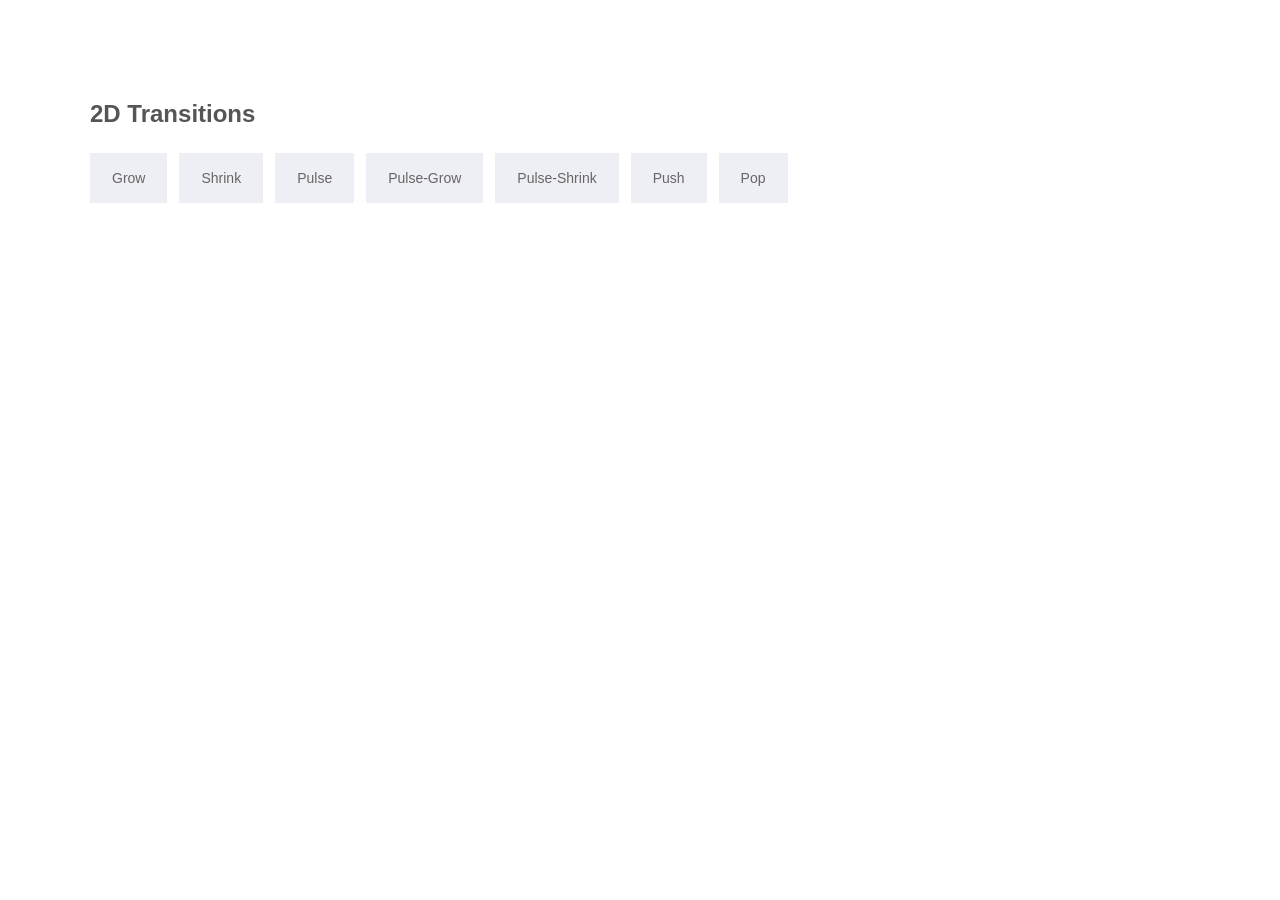
==== commit 54c64e00: "lesson 17" ====
--- a/index.html
+++ b/index.html
@@ -8,10 +8,16 @@
 <head>
  <body>
 <div class="container">
-    <div class=" box shelter-in-horizontal"> Shelter in Horizontal </div>
-    <div class="box shelter-out-horizontal"> Shelter out Horizontal </div>
-    <div class="box shelter-in-vertical"> Shelter in Vertical </div>
-    <div class="box shelter-out-vertical"> Shelter out Vertical </div>
+    <h2> 2D Transitions</h2>
+    <div class="buttons">
+        <button class="grow"> Grow </button>
+        <button class="shrink"> Shrink </button>
+        <button class="pulse"> Pulse </button>
+        <button class="pulse-grow"> Pulse-Grow</button>
+        <button class="pulse-shrink"> Pulse-Shrink</button>
+        <button class="push"> Push </button>
+        <button class="pop"> Pop </button>
+    </div>
 </div>
 </body>
 </html>
--- a/style.css
+++ b/style.css
@@ -1,77 +1,56 @@
+* {
+    margin: 0;
+    padding: 0;
+    box-sizing: border-box;
+}
 body {
-    background: #eee;
-    font-family: Arial;
+    font-family: Arial, sans-serif;
+    background-color: #ffffff;
+    color: #555;
 }
 .container {
+    width: 90%;
+    max-width: 1100px;
+    margin: 100px auto;
+}
+h2 {
+    font-size: 24px;
+    margin-bottom: 25px;
+    font-weight: 600;
+}
+.buttons {
     display: flex;
     flex-wrap: wrap;
-    gap: 20px;
-    justify-content: center;
-    margin-top: 100px;
+    gap: 12px;
+    margin-bottom: 65px;
 }
-.box {
-    width: 220px;
-    height: 120px;
-    background: #333;
-    color: white;
-    display: flex;
-    align-items: center;
-    justify-content: center;
-    position: relative;
-    overflow: hidden;
+button {
+    border: none;
+    background-color: #eeeeF5;
+    color: #666;
+    padding: 17px 22px;
+    font-size: 14px;
     cursor: pointer;
+    transition: all 0.3s ease;
 }
-.shelter-in-horizontal::before {
-    content: "";
-    position: absolute;
-    background: rgb(40, 20, 220);
-    inset: 0;
-    transform: scaleX(0);
-    transform-origin: left;
-    transition: 0.5s;
+.grow:hover {
+    transform: scale(1.2);
 }
-.shelter-in-horizontal:hover::before {
-    transform: scaleX(1);
+.shrink:hover {
+    transform: scale(0.8);
 }
-.shelter-out-horizontal::before {
-    content:"";
-    position: absolute;
-    background: rgb(65, 225, 73);
-    inset: 0;
-    transform: scaleX(1);
-    transform-origin: right;
-    transition: 0.5s;
+.pulse:hover {
+    transform: scale(1.1);
 }
-.shelter-out-horizontal:hover::before {
-    transform: scaleX(0);
+.pulse-grow:hover {
+    transform: scale(1.1);
 }
-.shelter-in-vertical::before {
-    content: "";
-    position: absolute;
-    background: rgb(89, 46, 139);
-    inset: 0;
-    transform: scaleY(0);
-    transform-origin: top;
-    transition: 0.5s;
+.pulse-shrink:hover {
+   transform: scale(1.1);
 }
-.shelter-in-vertical:hover::before {
-    transform: scaleY(1);
+.push:hover {
+    transform: scale(1.1);
 }
-.shelter-out-vertical::before {
-    content: "";
-    position: absolute;
-    background: rgb(255, 0, 0);
-    inset: 0;
-    transform: scaleY(1);
-    transform-origin: bottom;
-    transition: 0.5s;
-}
-.shelter-out-vertical:hover::before {
-    transform: scaleY(0);
-}
-.box {
-    isolation: isolate;
-}
-.box::before {
-    z-index: -1;
+.pop:hover {
+    transform: scale(1.1);
 }
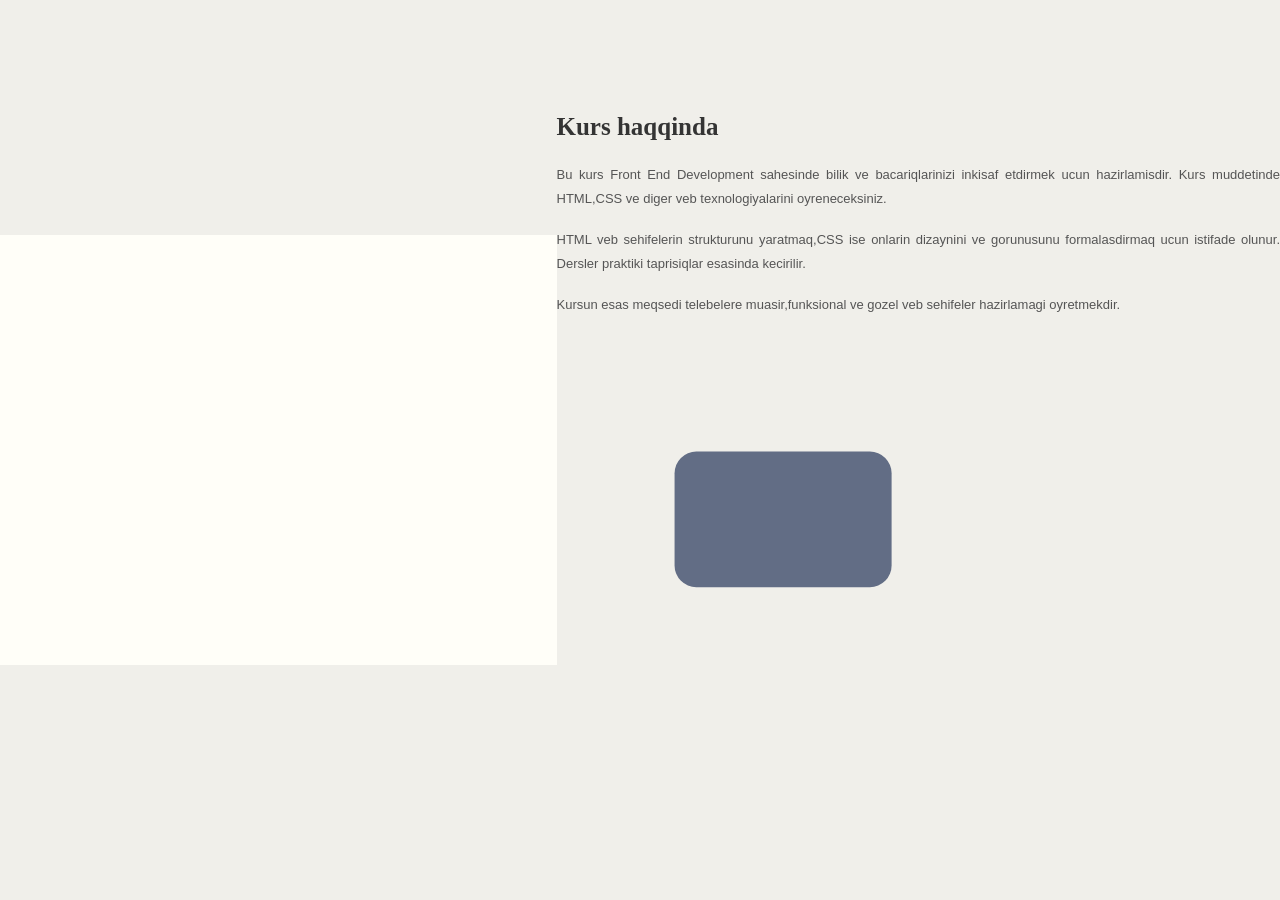
==== commit 5cd52c00: "lesson 18" ====
--- a/index.html
+++ b/index.html
@@ -7,17 +7,38 @@
    <link rel="stylesheet" href="./style.css">
 <head>
  <body>
-<div class="container">
-    <h2> 2D Transitions</h2>
-    <div class="buttons">
-        <button class="grow"> Grow </button>
-        <button class="shrink"> Shrink </button>
-        <button class="pulse"> Pulse </button>
-        <button class="pulse-grow"> Pulse-Grow</button>
-        <button class="pulse-shrink"> Pulse-Shrink</button>
-        <button class="push"> Push </button>
-        <button class="pop"> Pop </button>
+    <title> Kurs haqqinda </title>
+    <section class="about"> </section>
+    <div class="content">
+        <h1> Kurs haqqinda </h1>
+        <p> Bu kurs Front End Development sahesinde bilik ve bacariqlarinizi inkisaf etdirmek ucun hazirlamisdir.
+            Kurs muddetinde HTML,CSS ve diger veb texnologiyalarini oyreneceksiniz.
+        </p>
+        <p>
+            HTML veb sehifelerin strukturunu yaratmaq,CSS ise onlarin dizaynini ve gorunusunu formalasdirmaq ucun istifade olunur.
+            Dersler praktiki taprisiqlar esasinda kecirilir.
+        </p>
+        <p>
+            Kursun esas meqsedi telebelere muasir,funksional ve gozel veb sehifeler hazirlamagi oyretmekdir.
+        </p>
+        <div class="illustration">
+    <svg viewBox="0 0 300 250" width="100%">
+<rect x="65" y="65" width="120" height="75" rx="12" fill="#626d85">
+  <rect x="145" y="82" width="48" height="42" rx="7" fill="#46536c"> 
+ <circle cx="165" cy="103" r="13" fill="#aeb6c6">
+<rect x="95" y="40" width="12" height="55">
+ <rect x="145" y="140" width="12" height="55" fill="626d85">
+ <path d="M90 195 L160 195 L180 215 L70 215 Z" fill="#626d85">
+<circle cx="220" cy="65" r="20">
+<path d="M202 60 Q205 38 225 45 Q240 48 239 65 L228 57 Z" fill="53505b">
+<path d="M205 90 Q225 80 240 95 L250 150 L200 150 Z" fill="#626d85">
+<path d="M205 100 Q225 112 242 98 L245 115 Q222 128 200 115 Z" fill="#e8bca7">
+<path d="M205 98 L180 110 L165 105" stroke="#e8bca7" stroke-width="12" fill="none" stroke-linecap="round">
+<path d="M240 100 L220 115 L185 110" stroke="#e8bca7" stroke-width="12" fill="none" stroke-linecap="round">
+<path d="M207 150 L200 225" stroke="#343b50" stroke-width="17" stroke-linecap="round">
+<path d="M235 150 L250 225" stroke="#343b50" stroke-width="17" stroke-linecap="round">
+    </svg> 
+        </div>
     </div>
-</div>
 </body>
 </html>
--- a/style.css
+++ b/style.css
@@ -4,53 +4,67 @@
     box-sizing: border-box;
 }
 body {
+    background-color: #f0efea;
     font-family: Arial, sans-serif;
-    background-color: #ffffff;
-    color: #555;
+    min-height: 100vh;
+    display: flex;
+    justify-content: center;
+    align-items: center;
 }
-.container {
-    width: 90%;
-    max-width: 1100px;
-    margin: 100px auto;
+.about {
+    width: 900px;
+    min-height: 430px;
+    background-color: #fffef8;
+    display: flex;
+    align-items: center;
+    justify-content: space-between;
+    padding: 55px;
+    gap: 35px;
 }
-h2 {
-    font-size: 24px;
-    margin-bottom: 25px;
-    font-weight: 600;
+.content {
+    width: 58%;
 }
-.buttons {
+.content h1 {
+    font-family: Georgia,  Times, serif;
+    font-size: 30px;
+    color:#343434;
+    margin-bottom: 22px;
+}
+.content p {
+    font-size: 13px;
+    line-height: 1.8;
+    color: #555555;
+    margin-bottom: 18px;
+    text-align: justify;
+}
+.illustration {
+    width: 38%;
     display: flex;
-    flex-wrap: wrap;
-    gap: 12px;
-    margin-bottom: 65px;
+    align-items: center;
+    justify-content: center;
 }
-button {
-    border: none;
-    background-color: #eeeeF5;
-    color: #666;
-    padding: 17px 22px;
-    font-size: 14px;
-    cursor: pointer;
-    transition: all 0.3s ease;
+.iluustration svg {
+    max-width: 100%;
+    height: auto;
 }
-.grow:hover {
-    transform: scale(1.2);
+@media (max-width:600px) {
+    .about {
+        width: 90%;
+        min-height: auto;
+        flex-direction: column;
+        padding: 30px 22px;
+        gap: 20px;
+    }
 }
-.shrink:hover {
-    transform: scale(0.8);
+.content {
+    width: 100%;
 }
-.pulse:hover {
-    transform: scale(1.1);
+.content h1 {
+    font-size: 25px;
 }
-.pulse-grow:hover {
-    transform: scale(1.1);
+.content p {
+    font-size: 13px;
 }
-.pulse-shrink:hover {
-   transform: scale(1.1);
-}
-.push:hover {
-    transform: scale(1.1);
-}
-.pop:hover {
-    transform: scale(1.1);
+.illustration {
+    width: 75%;
 }
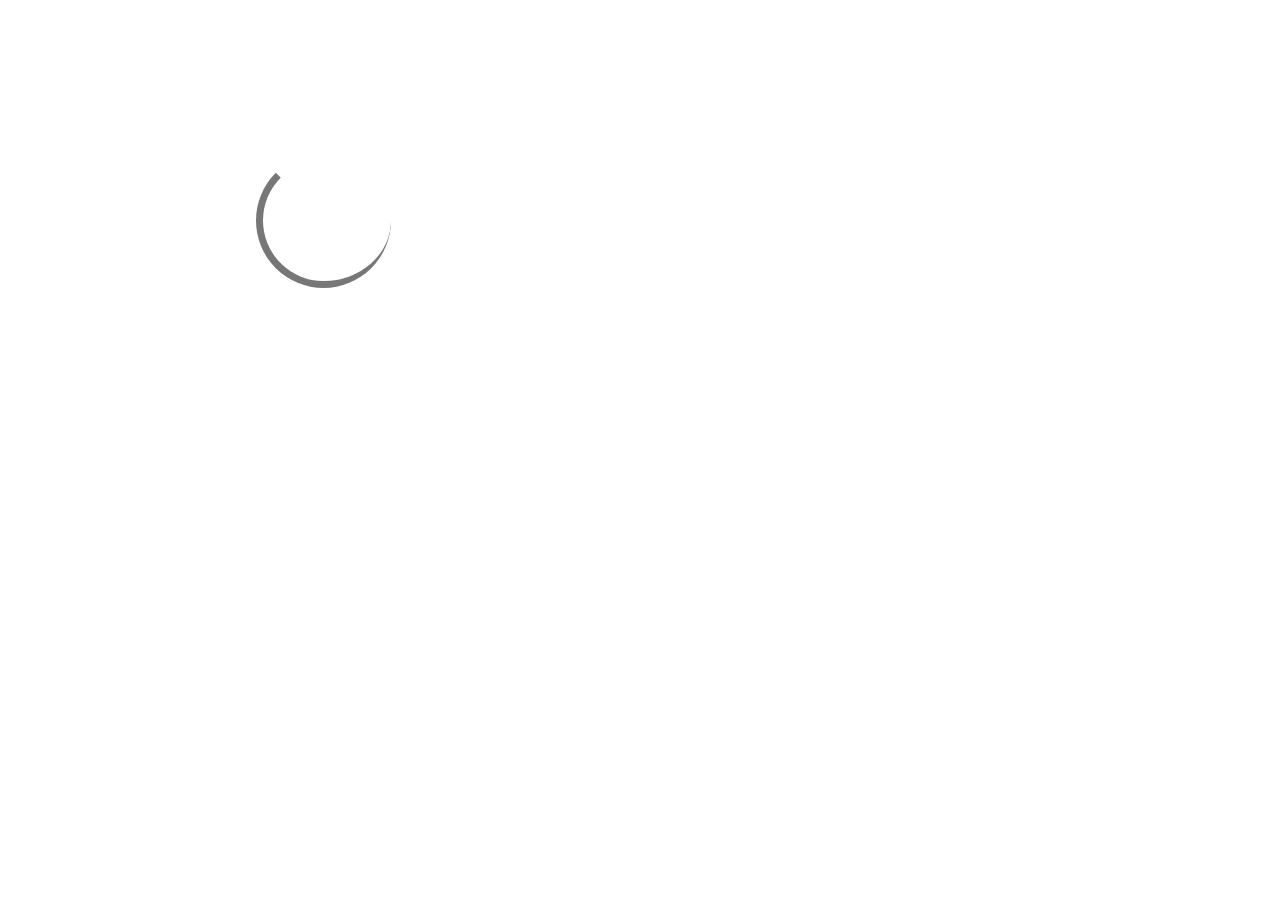
==== commit 9f4a544a: "lesson 19" ====
--- a/index.html
+++ b/index.html
@@ -5,40 +5,11 @@
     <meta name="viewport" content="width=device-width, initial-scale=1.0">
     <title>Document</title>
    <link rel="stylesheet" href="./style.css">
-<head>
+</head>
  <body>
-    <title> Kurs haqqinda </title>
-    <section class="about"> </section>
-    <div class="content">
-        <h1> Kurs haqqinda </h1>
-        <p> Bu kurs Front End Development sahesinde bilik ve bacariqlarinizi inkisaf etdirmek ucun hazirlamisdir.
-            Kurs muddetinde HTML,CSS ve diger veb texnologiyalarini oyreneceksiniz.
-        </p>
-        <p>
-            HTML veb sehifelerin strukturunu yaratmaq,CSS ise onlarin dizaynini ve gorunusunu formalasdirmaq ucun istifade olunur.
-            Dersler praktiki taprisiqlar esasinda kecirilir.
-        </p>
-        <p>
-            Kursun esas meqsedi telebelere muasir,funksional ve gozel veb sehifeler hazirlamagi oyretmekdir.
-        </p>
-        <div class="illustration">
-    <svg viewBox="0 0 300 250" width="100%">
-<rect x="65" y="65" width="120" height="75" rx="12" fill="#626d85">
-  <rect x="145" y="82" width="48" height="42" rx="7" fill="#46536c"> 
- <circle cx="165" cy="103" r="13" fill="#aeb6c6">
-<rect x="95" y="40" width="12" height="55">
- <rect x="145" y="140" width="12" height="55" fill="626d85">
- <path d="M90 195 L160 195 L180 215 L70 215 Z" fill="#626d85">
-<circle cx="220" cy="65" r="20">
-<path d="M202 60 Q205 38 225 45 Q240 48 239 65 L228 57 Z" fill="53505b">
-<path d="M205 90 Q225 80 240 95 L250 150 L200 150 Z" fill="#626d85">
-<path d="M205 100 Q225 112 242 98 L245 115 Q222 128 200 115 Z" fill="#e8bca7">
-<path d="M205 98 L180 110 L165 105" stroke="#e8bca7" stroke-width="12" fill="none" stroke-linecap="round">
-<path d="M240 100 L220 115 L185 110" stroke="#e8bca7" stroke-width="12" fill="none" stroke-linecap="round">
-<path d="M207 150 L200 225" stroke="#343b50" stroke-width="17" stroke-linecap="round">
-<path d="M235 150 L250 225" stroke="#343b50" stroke-width="17" stroke-linecap="round">
-    </svg> 
-        </div>
-    </div>
-</body>
-</html>+<div>
+    <div class="container"> </div>
+    <div class="loader"> </div>
+</div>
+ </body>
+</html
--- a/style.css
+++ b/style.css
@@ -4,67 +4,33 @@
     box-sizing: border-box;
 }
 body {
-    background-color: #f0efea;
-    font-family: Arial, sans-serif;
-    min-height: 100vh;
-    display: flex;
-    justify-content: center;
-    align-items: center;
+    background-color: #ffffff;
+    width: 100%;
+    height: 100vh;
 }
-.about {
-    width: 900px;
-    min-height: 430px;
-    background-color: #fffef8;
-    display: flex;
-    align-items: center;
-    justify-content: space-between;
-    padding: 55px;
-    gap: 35px;
+.container {
+    width: 100%;
+    height: 100vh;
+    position: relative;
 }
-.content {
-    width: 58%;
+.loader {
+    width: 135px;
+    height: 135px;
+    border: 7px solid transparent;
+    border-left-color: #777777;
+    border-bottom-color: #777777;
+    border-right: #777777;
+    border-radius: 50%;
+    position: absolute;
+    top: 17%;
+    left: 20%;
+    animation: loading 1.2s linear infinite;
 }
-.content h1 {
-    font-family: Georgia,  Times, serif;
-    font-size: 30px;
-    color:#343434;
-    margin-bottom: 22px;
-}
-.content p {
-    font-size: 13px;
-    line-height: 1.8;
-    color: #555555;
-    margin-bottom: 18px;
-    text-align: justify;
-}
-.illustration {
-    width: 38%;
-    display: flex;
-    align-items: center;
-    justify-content: center;
-}
-.iluustration svg {
-    max-width: 100%;
-    height: auto;
-}
-@media (max-width:600px) {
-    .about {
-        width: 90%;
-        min-height: auto;
-        flex-direction: column;
-        padding: 30px 22px;
-        gap: 20px;
+@keyframes loading {
+    0% {
+        transform: rotate(0deg);
     }
-}
-.content {
-    width: 100%;
-}
-.content h1 {
-    font-size: 25px;
-}
-.content p {
-    font-size: 13px;
-}
-.illustration {
-    width: 75%;
+    100% {
+        transform: rotate(360deg);
+    }
 }
